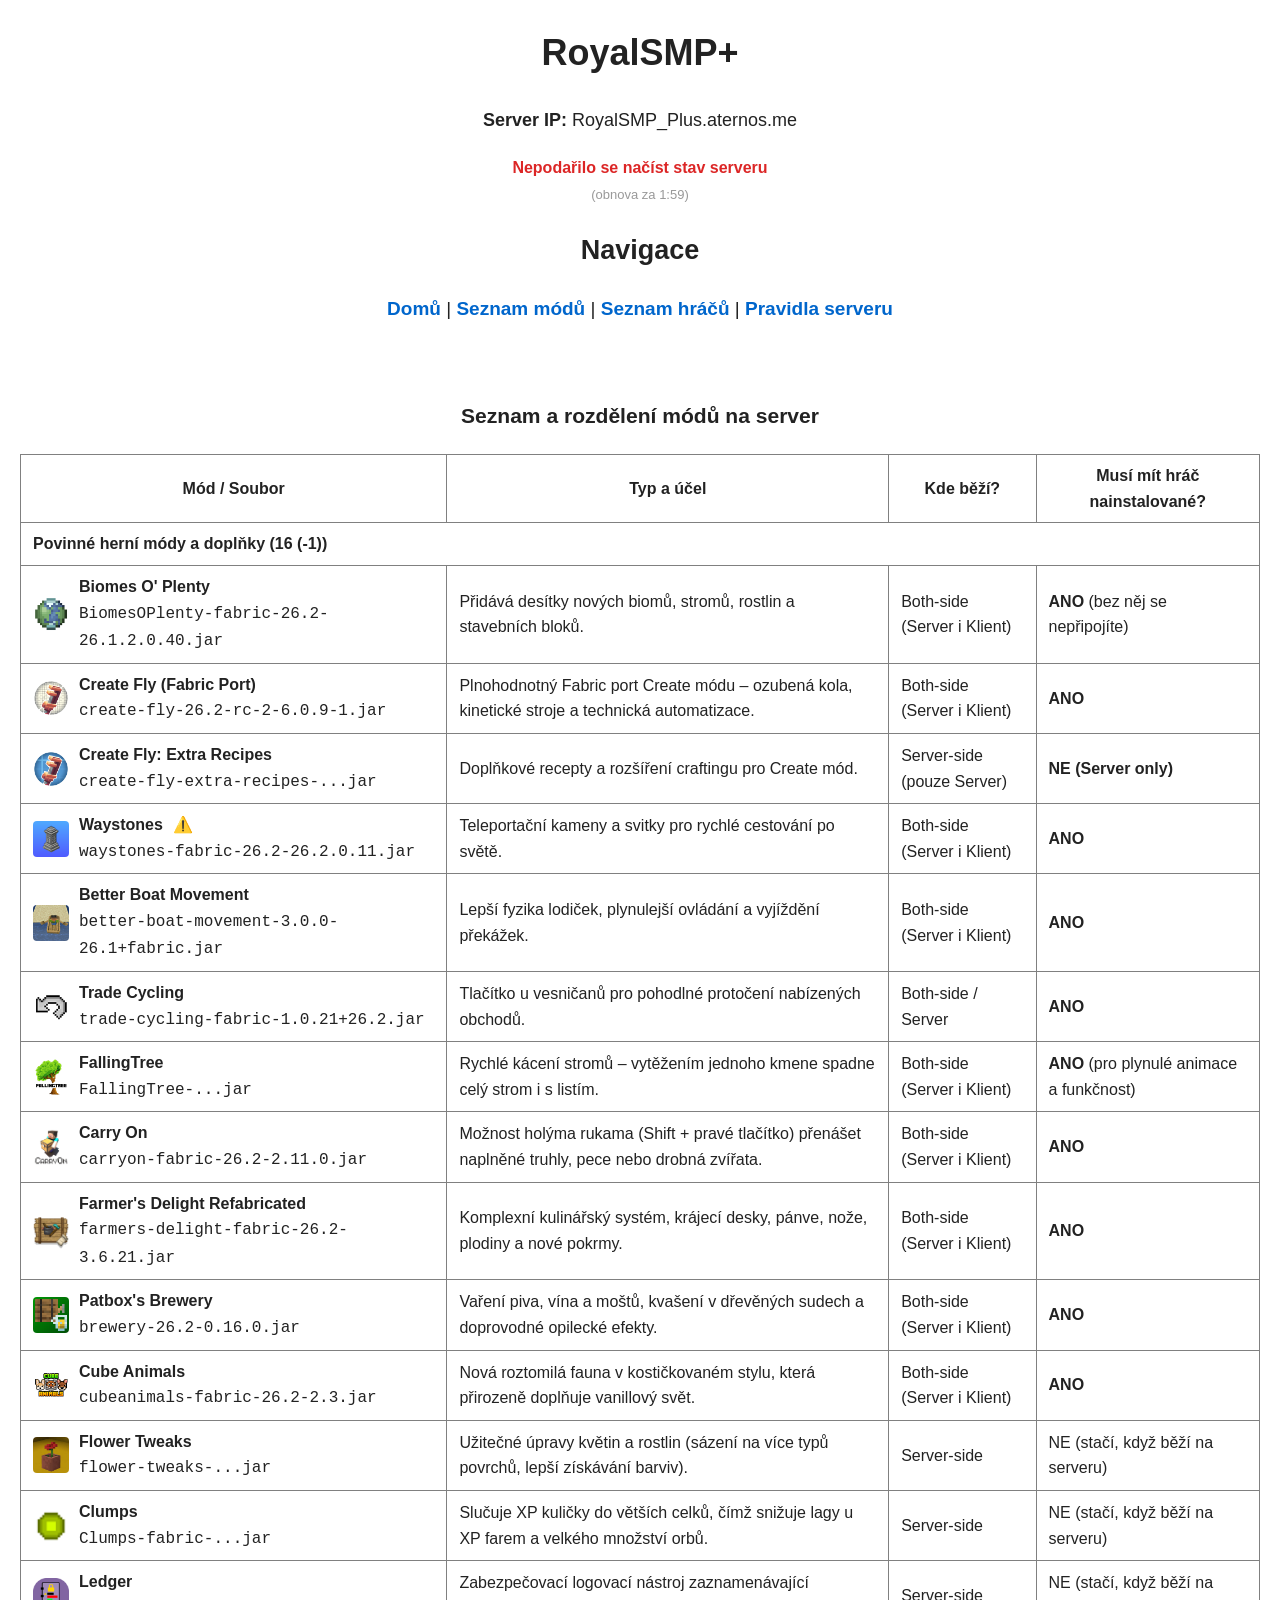
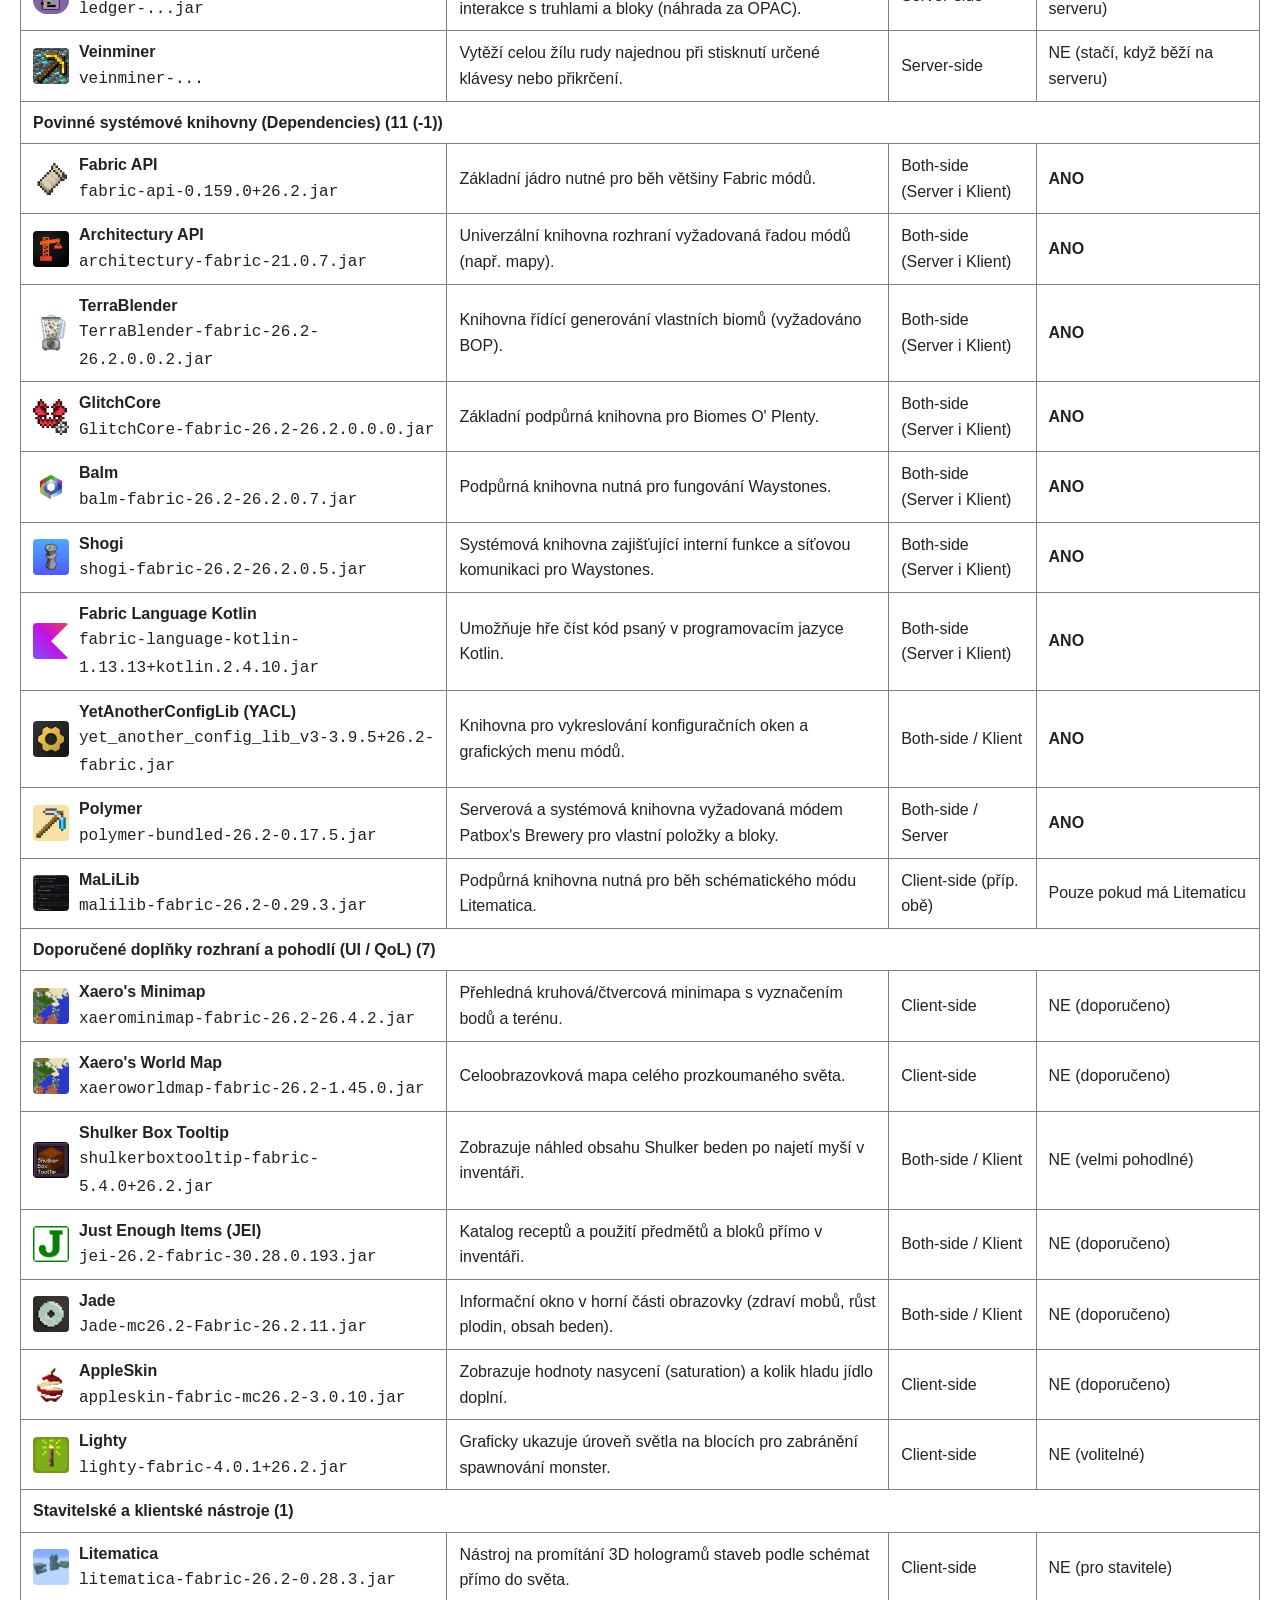
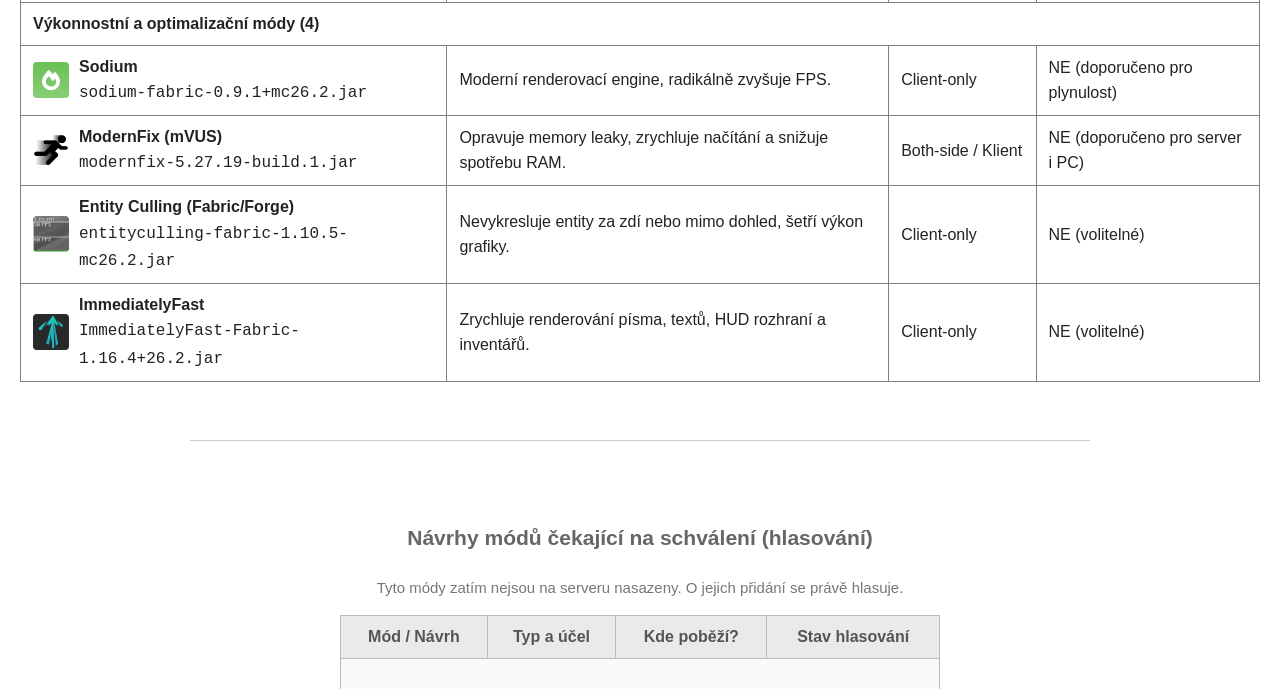
==== modlist.html @ adda4f98 "BugFix pro modlist.html - opravení starého status.js na server-status.json (I forgor :skull:)" ====
<!DOCTYPE html>
<html lang="cs">
<head>
  <meta charset="UTF-8">
  <title>RoyalSMP+ - Seznam módů</title>
  <link rel="stylesheet" href="styles.css">
</head>
<body>

<h1 style="text-align: center;">RoyalSMP+</h1>
<p style="text-align: center;"><b>Server IP:</b> RoyalSMP_Plus.aternos.me</p>

<div style="text-align: center; margin-bottom: 20px;">
  <span id="server-notice" style="font-weight: bold; font-size: 16px; color: #777;">Zjišťuji stav serveru...</span>
  <span id="status-timer" style="display: block; font-size: 13px; color: #999; margin-top: 4px;">(obnova za 2:00)</span>
</div>

<h2 style="text-align: center;">Navigace</h2>
<div class="nav-bar">
    <a href="index.html">Domů</a> | <a href="modlist.html">Seznam módů</a> | <a href="playerlist.html">Seznam hráčů</a> | <a href="rulelist.html">Pravidla serveru</a>
</div>

<br>

<h3 style="text-align: center;">Seznam a rozdělení módů na server</h3>

  <table border="1" style="margin: 0px auto;">
    <thead>
      <tr>
        <th>Mód / Soubor</th>
        <th>Typ a účel</th>
        <th>Kde běží?</th>
        <th>Musí mít hráč nainstalované?</th>
      </tr>
    </thead>
    <tbody>
      <!-- POVINNÉ HERNÍ MÓDY -->
      <tr>
        <th colspan="4" align="left">Povinné herní módy a doplňky (16 <b>(-1)</b>)</th>
      </tr>
      <tr>
        <td>
          <div class="mod-cell">
            <img class="mod-icon" src="img/mod_icons/biomesoplenty.png" alt="BOP">
            <div><strong>Biomes O' Plenty</strong><br><code>BiomesOPlenty-fabric-26.2-26.1.2.0.40.jar</code></div>
          </div>
        </td>
        <td>Přidává desítky nových biomů, stromů, rostlin a stavebních bloků.</td>
        <td>Both-side (Server i Klient)</td>
        <td><strong>ANO</strong> (bez něj se nepřipojíte)</td>
      </tr>
      <tr>
        <td>
          <div class="mod-cell">
            <img class="mod-icon" src="img/mod_icons/createfly.png" alt="Create">
            <div><strong>Create Fly (Fabric Port)</strong><br><code>create-fly-26.2-rc-2-6.0.9-1.jar</code></div>
          </div>
        </td>
        <td>Plnohodnotný Fabric port Create módu – ozubená kola, kinetické stroje a technická automatizace.</td>
        <td>Both-side (Server i Klient)</td>
        <td><strong>ANO</strong></td>
      </tr>
      <tr>
        <td>
          <div class="mod-cell">
            <img class="mod-icon" src="img/mod_icons/cf_extra_recipes.png" alt="Create Fly Extra Recipes">
            <div><strong>Create Fly: Extra Recipes</strong><br><code>create-fly-extra-recipes-...jar</code></div>
          </div>
        </td>
        <td>Doplňkové recepty a rozšíření craftingu pro Create mód.</td>
        <td>Server-side (pouze Server)</td>
        <td><strong>NE (Server only)</strong></td>
      </tr>
      <tr>
        <td>
          <div class="mod-cell">
            <img class="mod-icon" src="img/mod_icons/waystones.png" alt="Waystones">
            <div>
              <strong>Waystones</strong>
              <span class="mod-warning" tabindex="0" data-tooltip="Známá chyba: Hráči na TLauncheru dostávají kick po kliknutí pravým tlačítkem na Waystone (dokud se blok nezničí). Na této chybě se pracuje.">⚠️</span>
              <br><code>waystones-fabric-26.2-26.2.0.11.jar</code>
            </div>
          </div>
        </td>
        <td>Teleportační kameny a svitky pro rychlé cestování po světě.</td>
        <td>Both-side (Server i Klient)</td>
        <td><strong>ANO</strong></td>
      </tr>
      <tr>
        <td>
          <div class="mod-cell">
            <img class="mod-icon" src="img/mod_icons/better-boat-movement.png" alt="Boats">
            <div><strong>Better Boat Movement</strong><br><code>better-boat-movement-3.0.0-26.1+fabric.jar</code></div>
          </div>
        </td>
        <td>Lepší fyzika lodiček, plynulejší ovládání a vyjíždění překážek.</td>
        <td>Both-side (Server i Klient)</td>
        <td><strong>ANO</strong></td>
      </tr>
      <tr>
        <td>
          <div class="mod-cell">
            <img class="mod-icon" src="img/mod_icons/tradecycling.png" alt="Trade Cycling">
            <div><strong>Trade Cycling</strong><br><code>trade-cycling-fabric-1.0.21+26.2.jar</code></div>
          </div>
        </td>
        <td>Tlačítko u vesničanů pro pohodlné protočení nabízených obchodů.</td>
        <td>Both-side / Server</td>
        <td><strong>ANO</strong></td>
      </tr>
      <tr>
        <td>
          <div class="mod-cell">
            <img class="mod-icon" src="img/mod_icons/fallingtree.png" alt="FallingTree">
            <div><strong>FallingTree</strong><br><code>FallingTree-...jar</code></div>
          </div>
        </td>
        <td>Rychlé kácení stromů – vytěžením jednoho kmene spadne celý strom i s listím.</td>
        <td>Both-side (Server i Klient)</td>
        <td><strong>ANO</strong> (pro plynulé animace a funkčnost)</td>
      </tr>
      <tr>
        <td>
          <div class="mod-cell">
            <img class="mod-icon" src="img/mod_icons/carryon.png" alt="Carry On">
            <div><strong>Carry On</strong><br><code>carryon-fabric-26.2-2.11.0.jar</code></div>
          </div>
        </td>
        <td>Možnost holýma rukama (Shift + pravé tlačítko) přenášet naplněné truhly, pece nebo drobná zvířata.</td>
        <td>Both-side (Server i Klient)</td>
        <td><strong>ANO</strong></td>
      </tr>
      <tr>
        <td>
          <div class="mod-cell">
            <img class="mod-icon" src="img/mod_icons/farmersdelight.png" alt="Farmer's Delight">
            <div><strong>Farmer's Delight Refabricated</strong><br><code>farmers-delight-fabric-26.2-3.6.21.jar</code></div>
          </div>
        </td>
        <td>Komplexní kulinářský systém, krájecí desky, pánve, nože, plodiny a nové pokrmy.</td>
        <td>Both-side (Server i Klient)</td>
        <td><strong>ANO</strong></td>
      </tr>
      <tr>
        <td>
          <div class="mod-cell">
            <img class="mod-icon" src="img/mod_icons/patboxsbrewery.png" alt="Brewery">
            <div><strong>Patbox's Brewery</strong><br><code>brewery-26.2-0.16.0.jar</code></div>
          </div>
        </td>
        <td>Vaření piva, vína a moštů, kvašení v dřevěných sudech a doprovodné opilecké efekty.</td>
        <td>Both-side (Server i Klient)</td>
        <td><strong>ANO</strong></td>
      </tr>
      <tr>
        <td>
          <div class="mod-cell">
            <img class="mod-icon" src="img/mod_icons/cubeanimals.png" alt="Cube Animals">
            <div><strong>Cube Animals</strong><br><code>cubeanimals-fabric-26.2-2.3.jar</code></div>
          </div>
        </td>
        <td>Nová roztomilá fauna v kostičkovaném stylu, která přirozeně doplňuje vanillový svět.</td>
        <td>Both-side (Server i Klient)</td>
        <td><strong>ANO</strong></td>
      </tr>

      <!-- Server side -->
       <tr>
        <td>
          <div class="mod-cell">
            <img class="mod-icon" src="img/mod_icons/flowertweaks.jfif" alt="Flower Tweaks">
            <div><strong>Flower Tweaks</strong><br><code>flower-tweaks-...jar</code></div>
          </div>
        </td>
        <td>Užitečné úpravy květin a rostlin (sázení na více typů povrchů, lepší získávání barviv).</td>
        <td>Server-side</td>
        <td>NE (stačí, když běží na serveru)</td>
      </tr>
      <tr>
        <td>
          <div class="mod-cell">
            <img class="mod-icon" src="img/mod_icons/clumps.gif" alt="Clumps">
            <div><strong>Clumps</strong><br><code>Clumps-fabric-...jar</code></div>
          </div>
        </td>
        <td>Slučuje XP kuličky do větších celků, čímž snižuje lagy u XP farem a velkého množství orbů.</td>
        <td>Server-side</td>
        <td>NE (stačí, když běží na serveru)</td>
      </tr>
      <tr>
        <td>
          <div class="mod-cell">
            <img class="mod-icon" src="img/mod_icons/ledger.png" alt="Ledger">
            <div><strong>Ledger</strong><br><code>ledger-...jar</code></div>
          </div>
        </td>
        <td>Zabezpečovací logovací nástroj zaznamenávající interakce s truhlami a bloky (náhrada za OPAC).</td>
        <td>Server-side</td>
        <td>NE (stačí, když běží na serveru)</td>
      </tr>
      <tr>
        <td>
          <div class="mod-cell">
            <img class="mod-icon" src="img/mod_icons/veinminer.png" alt="Veinminer">
            <div><strong>Veinminer</strong><br><code>veinminer-...</code></div>
          </div>
        </td>
        <td>Vytěží celou žílu rudy najednou při stisknutí určené klávesy nebo přikrčení.</td>
        <td>Server-side</td>
        <td>NE (stačí, když běží na serveru)</td>
      </tr>

      <!-- POVINNÉ SYSTÉMOVÉ KNIHOVNY -->
      <tr>
        <th colspan="4" align="left">Povinné systémové knihovny (Dependencies) (11 <b>(-1)</b>)</th>
      </tr>
      <tr>
        <td>
          <div class="mod-cell">
            <img class="mod-icon" src="img/mod_icons/fabricapi.png" alt="Fabric API">
            <div><strong>Fabric API</strong><br><code>fabric-api-0.159.0+26.2.jar</code></div>
          </div>
        </td>
        <td>Základní jádro nutné pro běh většiny Fabric módů.</td>
        <td>Both-side (Server i Klient)</td>
        <td><strong>ANO</strong></td>
      </tr>
      <tr>
        <td>
          <div class="mod-cell">
            <img class="mod-icon" src="img/mod_icons/architecturyapi.png" alt="Architectury">
            <div><strong>Architectury API</strong><br><code>architectury-fabric-21.0.7.jar</code></div>
          </div>
        </td>
        <td>Univerzální knihovna rozhraní vyžadovaná řadou módů (např. mapy).</td>
        <td>Both-side (Server i Klient)</td>
        <td><strong>ANO</strong></td>
      </tr>
      <tr>
        <td>
          <div class="mod-cell">
            <img class="mod-icon" src="img/mod_icons/terrablender.png" alt="TerraBlender">
            <div><strong>TerraBlender</strong><br><code>TerraBlender-fabric-26.2-26.2.0.0.2.jar</code></div>
          </div>
        </td>
        <td>Knihovna řídící generování vlastních biomů (vyžadováno BOP).</td>
        <td>Both-side (Server i Klient)</td>
        <td><strong>ANO</strong></td>
      </tr>
      <tr>
        <td>
          <div class="mod-cell">
            <img class="mod-icon" src="img/mod_icons/glitchcore.png" alt="GlitchCore">
            <div><strong>GlitchCore</strong><br><code>GlitchCore-fabric-26.2-26.2.0.0.0.jar</code></div>
          </div>
        </td>
        <td>Základní podpůrná knihovna pro Biomes O' Plenty.</td>
        <td>Both-side (Server i Klient)</td>
        <td><strong>ANO</strong></td>
      </tr>
      <tr>
        <td>
          <div class="mod-cell">
            <img class="mod-icon" src="img/mod_icons/balm.png" alt="Balm">
            <div><strong>Balm</strong><br><code>balm-fabric-26.2-26.2.0.7.jar</code></div>
          </div>
        </td>
        <td>Podpůrná knihovna nutná pro fungování Waystones.</td>
        <td>Both-side (Server i Klient)</td>
        <td><strong>ANO</strong></td>
      </tr>
      <tr>
        <td>
          <div class="mod-cell">
            <img class="mod-icon" src="img/mod_icons/shogi.jfif" alt="Shogi">
            <div><strong>Shogi</strong><br><code>shogi-fabric-26.2-26.2.0.5.jar</code></div>
          </div>
        </td>
        <td>Systémová knihovna zajišťující interní funkce a síťovou komunikaci pro Waystones.</td>
        <td>Both-side (Server i Klient)</td>
        <td><strong>ANO</strong></td>
      </tr>
      <tr>
        <td>
          <div class="mod-cell">
            <img class="mod-icon" src="img/mod_icons/fabriclanguagekotlin.png" alt="Kotlin">
            <div><strong>Fabric Language Kotlin</strong><br><code>fabric-language-kotlin-1.13.13+kotlin.2.4.10.jar</code></div>
          </div>
        </td>
        <td>Umožňuje hře číst kód psaný v programovacím jazyce Kotlin.</td>
        <td>Both-side (Server i Klient)</td>
        <td><strong>ANO</strong></td>
      </tr>
      <tr>
        <td>
          <div class="mod-cell">
            <img class="mod-icon" src="img/mod_icons/YACL.png" alt="YACL">
            <div><strong>YetAnotherConfigLib (YACL)</strong><br><code>yet_another_config_lib_v3-3.9.5+26.2-fabric.jar</code></div>
          </div>
        </td>
        <td>Knihovna pro vykreslování konfiguračních oken a grafických menu módů.</td>
        <td>Both-side / Klient</td>
        <td><strong>ANO</strong></td>
      </tr>
      <tr>
        <td>
          <div class="mod-cell">
            <img class="mod-icon" src="img/mod_icons/polymer.png" alt="Polymer">
            <div><strong>Polymer</strong><br><code>polymer-bundled-26.2-0.17.5.jar</code></div>
          </div>
        </td>
        <td>Serverová a systémová knihovna vyžadovaná módem Patbox's Brewery pro vlastní položky a bloky.</td>
        <td>Both-side / Server</td>
        <td><strong>ANO</strong></td>
      </tr>
      <tr>
        <td>
          <div class="mod-cell">
            <img class="mod-icon" src="img/mod_icons/malilib.png" alt="MaLiLib">
            <div><strong>MaLiLib</strong><br><code>malilib-fabric-26.2-0.29.3.jar</code></div>
          </div>
        </td>
        <td>Podpůrná knihovna nutná pro běh schématického módu Litematica.</td>
        <td>Client-side (příp. obě)</td>
        <td>Pouze pokud má Litematicu</td>
      </tr>

      <!-- DOPORUČENÉ DOPLŇKY ROZHRANÍ -->
      <tr>
        <th colspan="4" align="left">Doporučené doplňky rozhraní a pohodlí (UI / QoL) (7)</th>
      </tr>
      <tr>
        <td>
          <div class="mod-cell">
            <img class="mod-icon" src="img/mod_icons/xaeros_minimap.png" alt="Xaero Minimap">
            <div><strong>Xaero's Minimap</strong><br><code>xaerominimap-fabric-26.2-26.4.2.jar</code></div>
          </div>
        </td>
        <td>Přehledná kruhová/čtvercová minimapa s vyznačením bodů a terénu.</td>
        <td>Client-side</td>
        <td>NE (doporučeno)</td>
      </tr>
      <tr>
        <td>
          <div class="mod-cell">
            <img class="mod-icon" src="img/mod_icons/xaeros_worldmap.png" alt="Xaero World Map">
            <div><strong>Xaero's World Map</strong><br><code>xaeroworldmap-fabric-26.2-1.45.0.jar</code></div>
          </div>
        </td>
        <td>Celoobrazovková mapa celého prozkoumaného světa.</td>
        <td>Client-side</td>
        <td>NE (doporučeno)</td>
      </tr>
      <tr>
        <td>
          <div class="mod-cell">
            <img class="mod-icon" src="img/mod_icons/shulkerboxtooltip.png" alt="Shulker Box Tooltip">
            <div><strong>Shulker Box Tooltip</strong><br><code>shulkerboxtooltip-fabric-5.4.0+26.2.jar</code></div>
          </div>
        </td>
        <td>Zobrazuje náhled obsahu Shulker beden po najetí myší v inventáři.</td>
        <td>Both-side / Klient</td>
        <td>NE (velmi pohodlné)</td>
      </tr>
      <tr>
        <td>
          <div class="mod-cell">
            <img class="mod-icon" src="img/mod_icons/JEI.webp" alt="JEI">
            <div><strong>Just Enough Items (JEI)</strong><br><code>jei-26.2-fabric-30.28.0.193.jar</code></div>
          </div>
        </td>
        <td>Katalog receptů a použití předmětů a bloků přímo v inventáři.</td>
        <td>Both-side / Klient</td>
        <td>NE (doporučeno)</td>
      </tr>
      <tr>
        <td>
          <div class="mod-cell">
            <img class="mod-icon" src="img/mod_icons/jade.png" alt="Jade">
            <div><strong>Jade</strong><br><code>Jade-mc26.2-Fabric-26.2.11.jar</code></div>
          </div>
        </td>
        <td>Informační okno v horní části obrazovky (zdraví mobů, růst plodin, obsah beden).</td>
        <td>Both-side / Klient</td>
        <td>NE (doporučeno)</td>
      </tr>
      <tr>
        <td>
          <div class="mod-cell">
            <img class="mod-icon" src="img/mod_icons/appleskin.png" alt="AppleSkin">
            <div><strong>AppleSkin</strong><br><code>appleskin-fabric-mc26.2-3.0.10.jar</code></div>
          </div>
        </td>
        <td>Zobrazuje hodnoty nasycení (saturation) a kolik hladu jídlo doplní.</td>
        <td>Client-side</td>
        <td>NE (doporučeno)</td>
      </tr>
      <tr>
        <td>
          <div class="mod-cell">
            <img class="mod-icon" src="img/mod_icons/lighty.png" alt="Lighty">
            <div><strong>Lighty</strong><br><code>lighty-fabric-4.0.1+26.2.jar</code></div>
          </div>
        </td>
        <td>Graficky ukazuje úroveň světla na blocích pro zabránění spawnování monster.</td>
        <td>Client-side</td>
        <td>NE (volitelné)</td>
      </tr>

      <!-- STAVITELSKÉ NÁSTROJE -->
      <tr>
        <th colspan="4" align="left">Stavitelské a klientské nástroje (1)</th>
      </tr>
      <tr>
        <td>
          <div class="mod-cell">
            <img class="mod-icon" src="img/mod_icons/litematica.jpeg" alt="Litematica">
            <div><strong>Litematica</strong><br><code>litematica-fabric-26.2-0.28.3.jar</code></div>
          </div>
        </td>
        <td>Nástroj na promítání 3D hologramů staveb podle schémat přímo do světa.</td>
        <td>Client-side</td>
        <td>NE (pro stavitele)</td>
      </tr>

      <!-- VÝKON A OPTIMALIZACE -->
      <tr>
        <th colspan="4" align="left">Výkonnostní a optimalizační módy (4)</th>
      </tr>
      <tr>
        <td>
          <div class="mod-cell">
            <img class="mod-icon" src="img/mod_icons/sodium.png" alt="Sodium">
            <div><strong>Sodium</strong><br><code>sodium-fabric-0.9.1+mc26.2.jar</code></div>
          </div>
        </td>
        <td>Moderní renderovací engine, radikálně zvyšuje FPS.</td>
        <td>Client-only</td>
        <td>NE (doporučeno pro plynulost)</td>
      </tr>
      <tr>
        <td>
          <div class="mod-cell">
            <img class="mod-icon" src="img/mod_icons/modernfix.png" alt="ModernFix">
            <div><strong>ModernFix (mVUS)</strong><br><code>modernfix-5.27.19-build.1.jar</code></div>
          </div>
        </td>
        <td>Opravuje memory leaky, zrychluje načítání a snižuje spotřebu RAM.</td>
        <td>Both-side / Klient</td>
        <td>NE (doporučeno pro server i PC)</td>
      </tr>
      <tr>
        <td>
          <div class="mod-cell">
            <img class="mod-icon" src="img/mod_icons/entityculling.png" alt="Entity Culling">
            <div><strong>Entity Culling (Fabric/Forge)</strong><br><code>entityculling-fabric-1.10.5-mc26.2.jar</code></div>
          </div>
        </td>
        <td>Nevykresluje entity za zdí nebo mimo dohled, šetří výkon grafiky.</td>
        <td>Client-only</td>
        <td>NE (volitelné)</td>
      </tr>
      <tr>
        <td>
          <div class="mod-cell">
            <img class="mod-icon" src="img/mod_icons/immediatelyfast.png" alt="ImmediatelyFast">
            <div><strong>ImmediatelyFast</strong><br><code>ImmediatelyFast-Fabric-1.16.4+26.2.jar</code></div>
          </div>
        </td>
        <td>Zrychluje renderování písma, textů, HUD rozhraní a inventářů.</td>
        <td>Client-only</td>
        <td>NE (volitelné)</td>
      </tr>
    </tbody>
  </table>

<!-- Návrhy módů čekající na schválení -->

<br><hr style="max-width: 900px; margin: 30px auto; border: 0; border-top: 1px solid #ccc;"><br>

<h3 style="text-align: center; color: #666666;">Návrhy módů čekající na schválení (hlasování)</h3>
<p style="text-align: center; font-size: 15px; color: #777777;">Tyto módy zatím nejsou na serveru nasazeny. O jejich přidání se právě hlasuje.</p>

<table border="1" class="pending-table" style="margin: 0px auto; min-width: 600px;">
  <thead>
    <tr>
      <th>Mód / Návrh</th>
      <th>Typ a účel</th>
      <th>Kde poběží?</th>
      <th>Stav hlasování</th>
    </tr>
  </thead>
  <tbody>
    <tr>
      <td colspan="4" style="text-align: center; padding: 25px; color: #888; font-style: italic;">
        Aktuálně neprobíhá žádné hlasování o nových módech.
      </td>
    </tr>
  </tbody>
</table>

<script src="server-status.js"></script>
</body>
</html>
---- styles.css ----
/* ZÁKLADNÍ VZHLED A JEDNOTNÁ VELIKOST PÍSMA */
body {
    font-family: Arial, Helvetica, sans-serif;
    font-size: 18px;            /* Zvětšené základní písmo pro celý web */
    line-height: 1.6;           /* Příjemnější rozestupy řádků */
    margin: 20px;
    background-color: #ffffff;
    color: #222222;
}

/* NAVIGACE */
.nav-bar {
    text-align: center;
    font-size: 19px;
    margin-bottom: 25px;
}

.nav-bar a {
    text-decoration: none;
    color: #0066cc;
    font-weight: bold;
}

.nav-bar a:hover {
    text-decoration: underline;
}

/* ====================== SEKCE NOVINEK NA HLAVNÍ STRÁNCE ====================== */
.news-container {
    max-width: 1000px;
    margin: 30px auto;
    display: grid;
    grid-template-columns: repeat(auto-fit, minmax(280px, 1fr));
    gap: 20px;
    padding: 0 10px;
}

.news-card {
    background-color: #fafafa;
    border: 1px solid #e0e0e0;
    border-radius: 8px;
    padding: 20px;
    display: flex;
    flex-direction: column;
    justify-content: space-between;
    transition: transform 0.2s ease, box-shadow 0.2s ease;
}

.news-card:hover {
    transform: translateY(-3px);
    box-shadow: 0 6px 16px rgba(0, 0, 0, 0.08);
}

.news-meta {
    display: flex;
    justify-content: space-between;
    align-items: center;
    font-size: 13px;
    color: #888;
    margin-bottom: 10px;
}

.news-tag {
    padding: 2px 8px;
    border-radius: 4px;
    font-weight: bold;
    font-size: 12px;
}

.tag-announcement { background-color: #e0f2fe; color: #0284c7; }
.tag-mods { background-color: #fef3c7; color: #d97706; }
.tag-vote { background-color: #dcfce7; color: #16a34a; }

.news-card h3 {
    margin: 0 0 10px 0;
    font-size: 20px;
    color: #111;
}

.news-card p {
    font-size: 15px;
    color: #555;
    line-height: 1.5;
    margin: 0 0 15px 0;
}

.news-link {
    align-self: flex-start;
    font-size: 14px;
    color: #0066cc;
    text-decoration: none;
    font-weight: bold;
}

.news-link:hover {
    text-decoration: underline;
}

/* ====================== PRAVIDLA ====================== */
.rule-list {
    max-width: 900px;
    margin: 0 auto;
    padding-left: 20px;
}

.rule-list li {
    font-size: 18px;
    margin-bottom: 14px;
}

/* ====================== TABULKA MÓDŮ (přeneseno z hlavičky modlistu) ====================== */
table {
    border-collapse: collapse;
    font-size: 16px;            /* 16px je pro husté tabulky ideální, text v buňkách nebude přetékat */
}

th, td {
    padding: 8px 12px;
}

.mod-cell {
    display: flex;
    align-items: center;
    gap: 10px;
}

.mod-icon {
    width: 36px;
    height: 36px;
    object-fit: contain;
    border-radius: 4px;
    flex-shrink: 0;
}

/* TABULKA PRO NÁVRHY KE SCHVÁLENÍ */
.pending-table {
    border-color: #bbbbbb;
    color: #666666;             /* Šedý text */
    background-color: #fafafa;  /* Velmi světlé šedé pozadí */
}

.pending-table th {
    background-color: #eaeaea;
    color: #555555;
}

.pending-table .mod-icon {
    opacity: 0.55;              /* Snížená průhlednost ikonek */
    filter: grayscale(40%);     /* Lehký černobílý filtr pro zvýraznění neaktivního stavu */
}

/* --- IKONKA VAROVÁNÍ / CHYBY S POPISEM --- */
/* TOOLTIP PRO PC I MOBIL */
.mod-warning {
    position: relative;
    cursor: pointer;
    font-size: 16px;
    margin-left: 6px;
    user-select: none;
    display: inline-block;
}

/* Skrytá bublina ve výchozím stavu */
.mod-warning::after {
    content: attr(data-tooltip);
    position: absolute;
    bottom: 125%;
    left: 50%;
    transform: translateX(-50%);
    background-color: #222;
    color: #fff;
    padding: 8px 12px;
    border-radius: 6px;
    font-size: 13px;
    line-height: 1.4;
    white-space: normal;
    width: 240px;
    text-align: left;
    box-shadow: 0 4px 12px rgba(0, 0, 0, 0.25);
    z-index: 100;
    pointer-events: none;
    opacity: 0;
    visibility: hidden;
    transition: opacity 0.2s ease, visibility 0.2s ease;
}

/* Zobrazení při hoveru (PC) i při kliknutí/focussu (mobil) */
.mod-warning:hover::after,
.mod-warning:focus::after,
.mod-warning:active::after {
    opacity: 1;
    visibility: visible;
}

/* --- ŠTÍTEK PRO NOVĚ PŘIDANÝ OBSAH --- */
.badge-new {
    background-color: #16a34a;
    color: #ffffff;
    font-size: 11px;
    font-weight: bold;
    padding: 2px 6px;
    border-radius: 4px;
    margin-left: 6px;
    vertical-align: middle;
    letter-spacing: 0.5px;
    text-transform: uppercase;
}

/* --- ŠTÍTEK PRO ODSTRANĚNÝ OBSAH --- */
.badge-removed {
    background-color: #ffe4e6;
    color: #e11d37;
    border: 1px solid #fda4af;
    font-size: 11px;
    font-weight: bold;
    padding: 2px 6px;
    border-radius: 4px;
    margin-left: 6px;
    vertical-align: middle;
    letter-spacing: 0.5px;
    text-transform: uppercase;
}

/* ====================== SEZNAM HRÁČŮ A STAVOVÉ INDIKÁTORY ====================== */
.player-container {
    max-width: 500px;
    margin: 20px auto;
    background: #fafafa;
    border: 1px solid #ddd;
    border-radius: 8px;
    padding: 15px 25px;
}

.player-row {
    display: flex;
    align-items: center;
    justify-content: space-between;
    padding: 10px 0;
    border-bottom: 1px solid #eee;
}

.player-row:last-child {
    border-bottom: none;
}

.player-info {
    display: flex;
    align-items: center;
    gap: 12px;
}

.player-head {
    width: 32px;
    height: 32px;
    border-radius: 4px;
}

.status-dot {
    width: 12px;
    height: 12px;
    border-radius: 50%;
    display: inline-block;
}

.status-online {
    background-color: #22c55e; /* Zelená */
    box-shadow: 0 0 8px rgba(34, 197, 94, 0.6);
}

.status-offline {
    background-color: #9ca3af; /* Šedá */
}
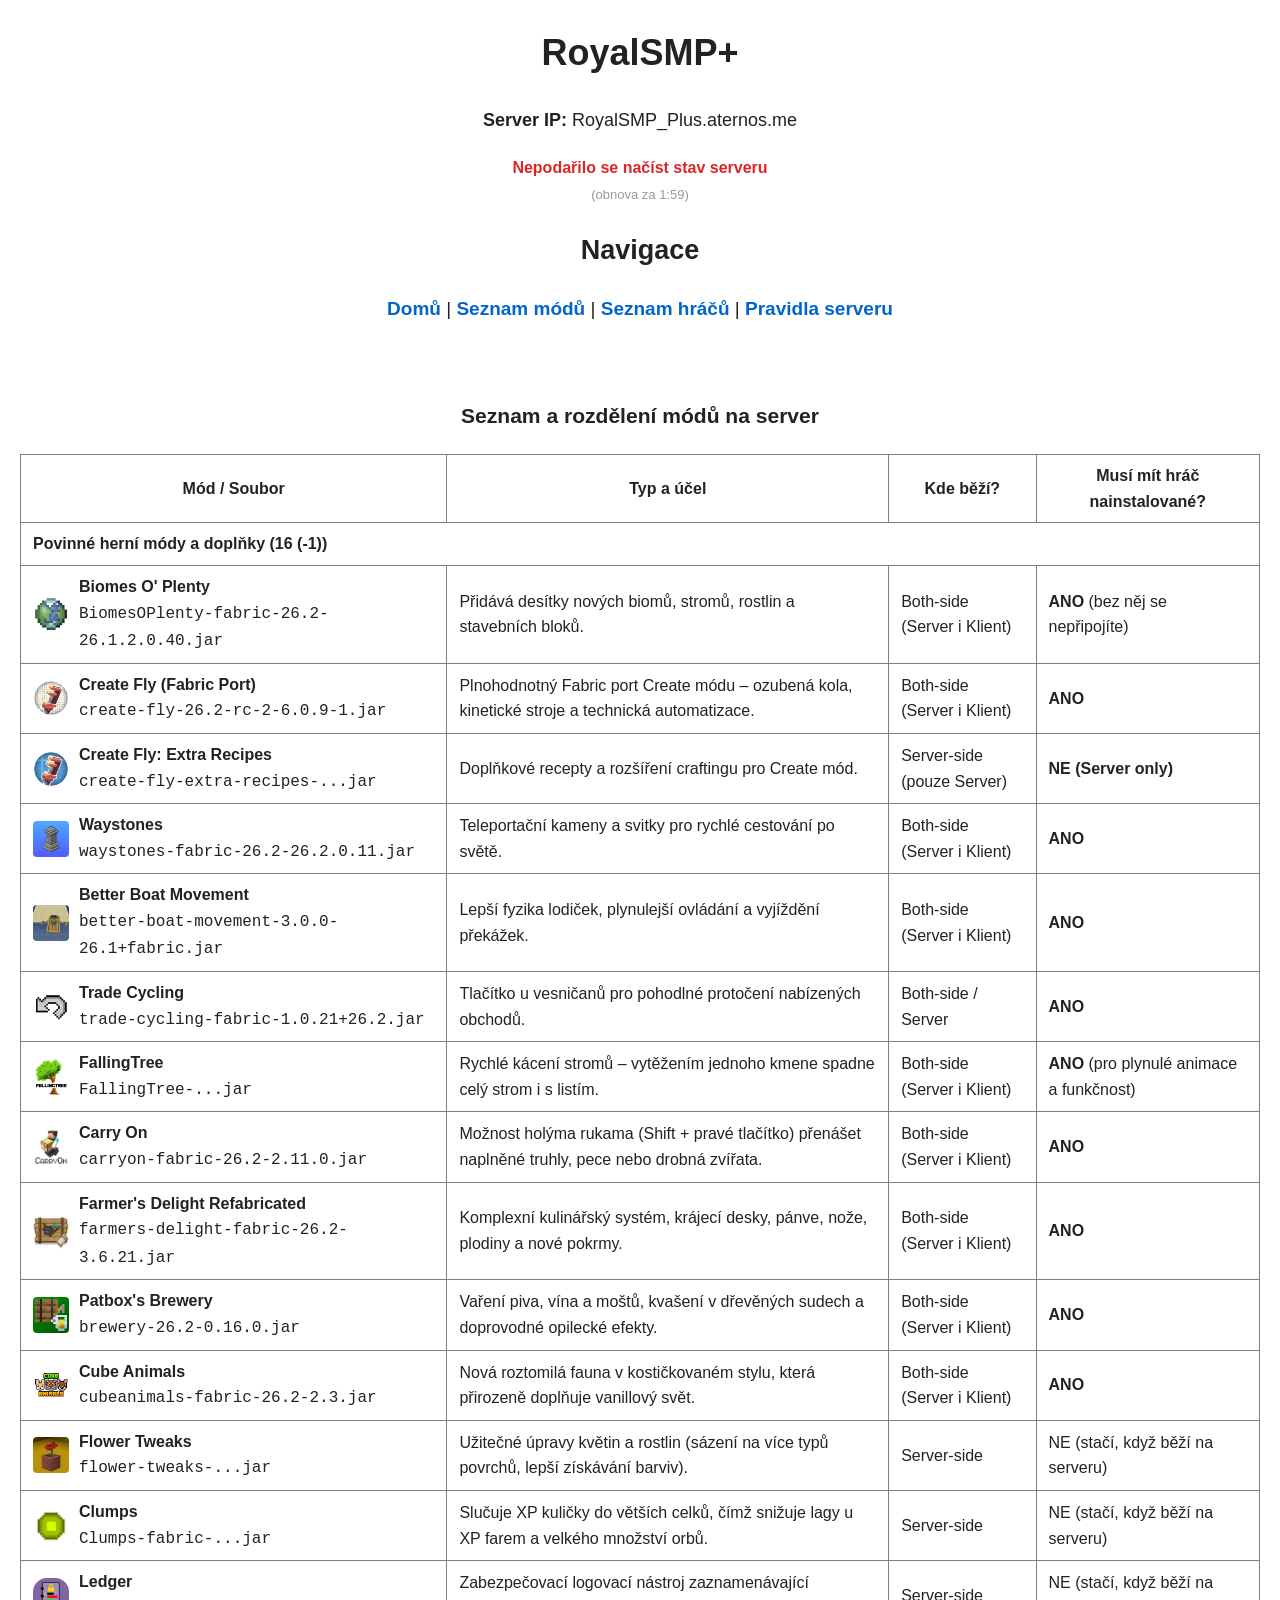
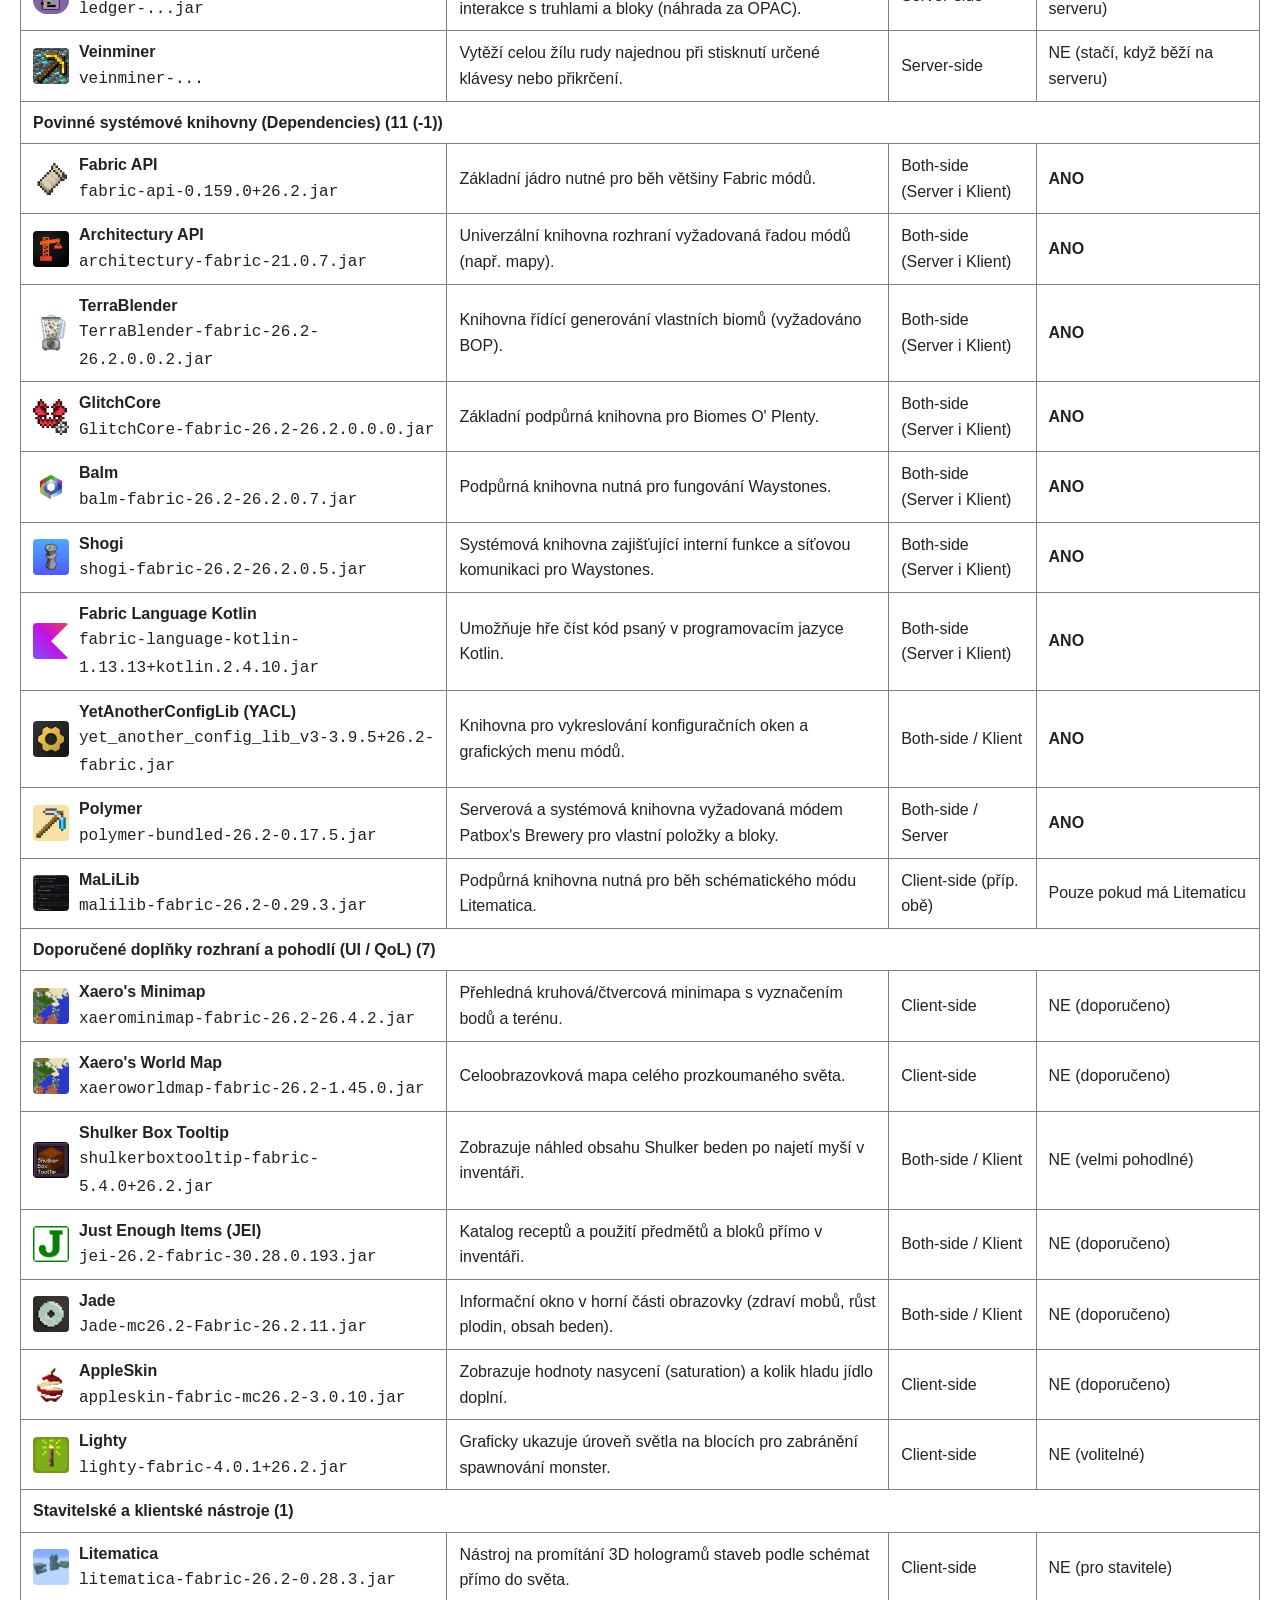
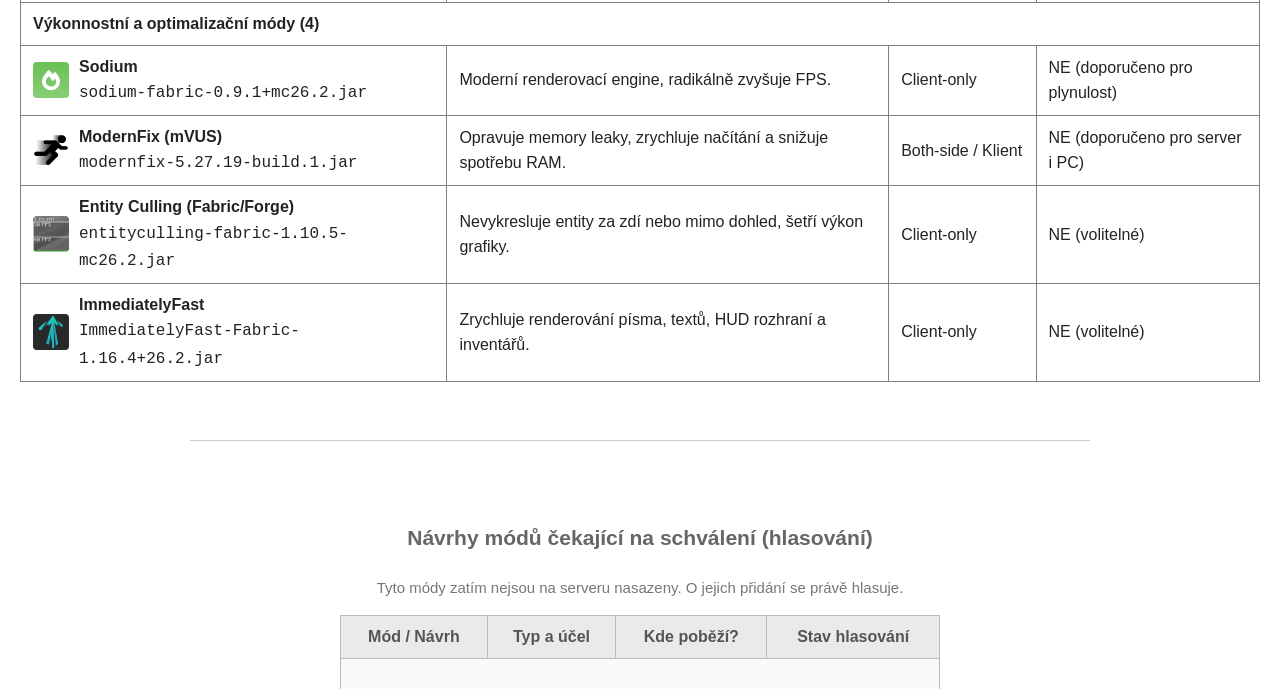
==== commit ac7e1961: "Chyba s Waystony se zdá již být opravena od verze Fabric Loaderu 0.19.5." ====
--- a/modlist.html
+++ b/modlist.html
@@ -76,9 +76,7 @@
           <div class="mod-cell">
             <img class="mod-icon" src="img/mod_icons/waystones.png" alt="Waystones">
             <div>
-              <strong>Waystones</strong>
-              <span class="mod-warning" tabindex="0" data-tooltip="Známá chyba: Hráči na TLauncheru dostávají kick po kliknutí pravým tlačítkem na Waystone (dokud se blok nezničí). Na této chybě se pracuje.">⚠️</span>
-              <br><code>waystones-fabric-26.2-26.2.0.11.jar</code>
+              <strong>Waystones</strong><br><code>waystones-fabric-26.2-26.2.0.11.jar</code>
             </div>
           </div>
         </td>
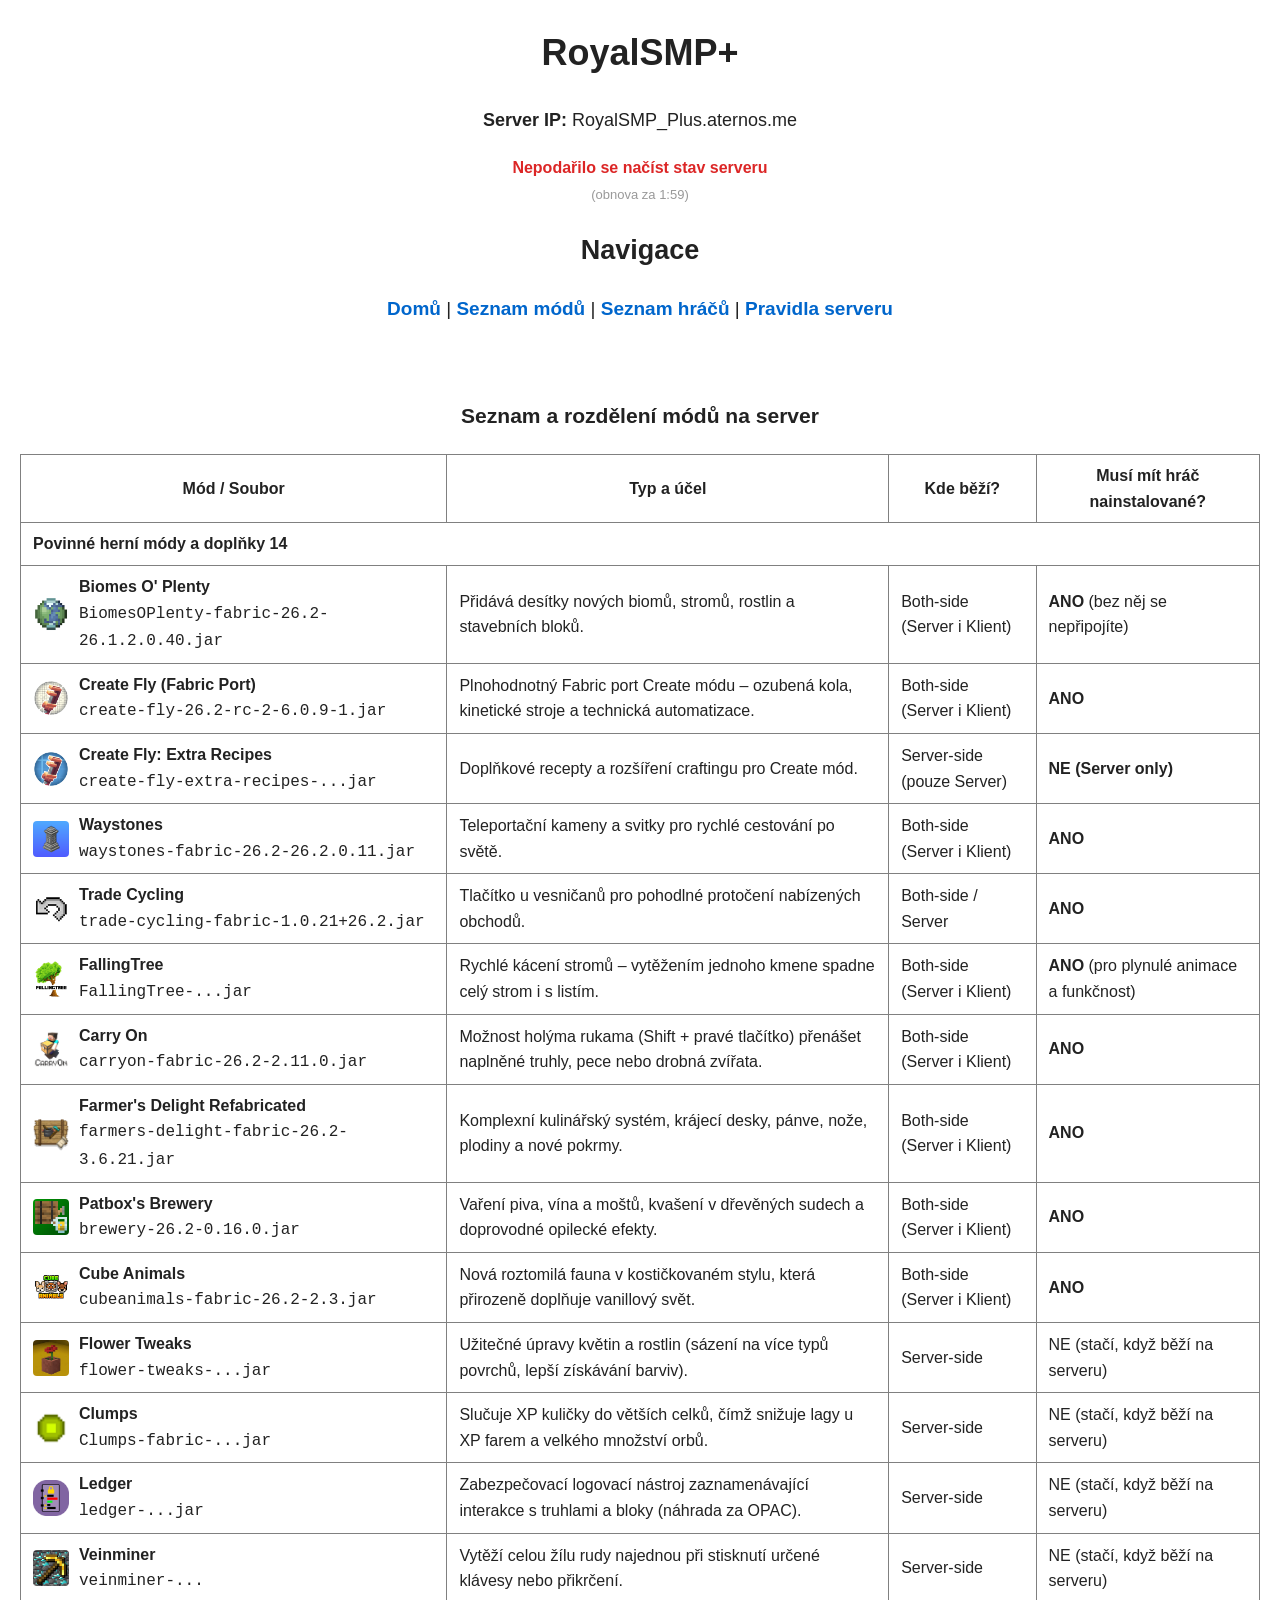
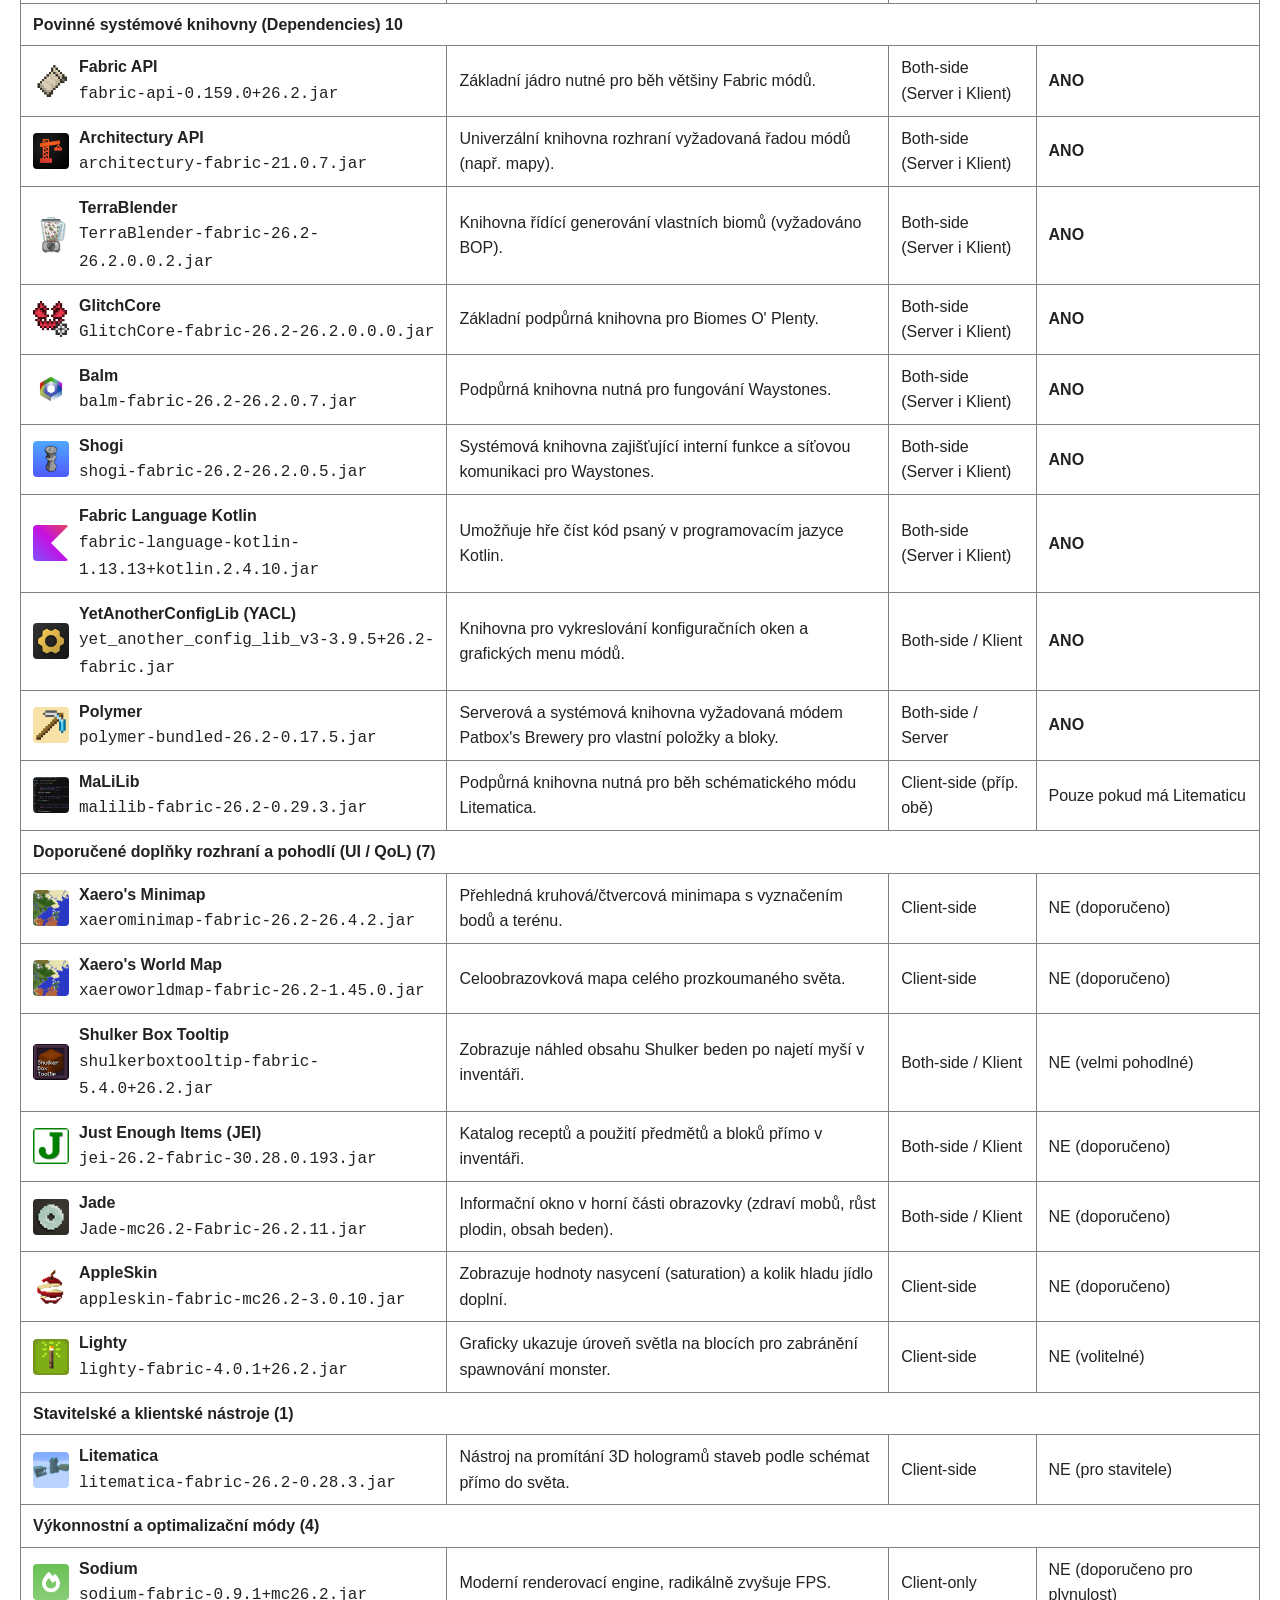
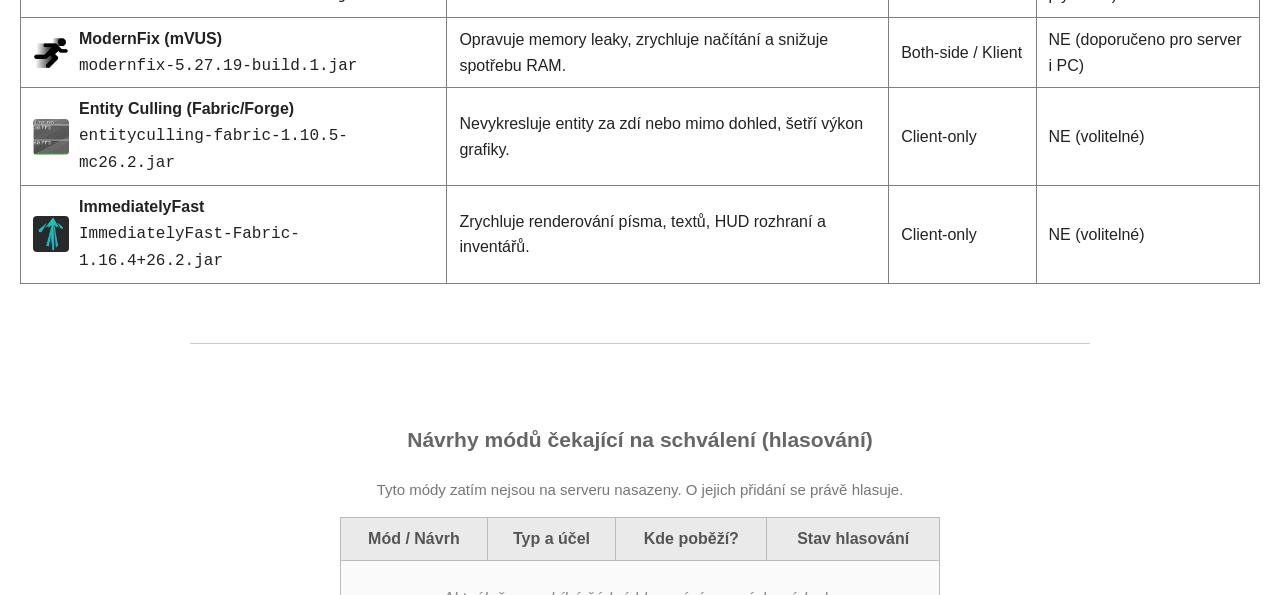
==== commit f526bd1c: "Odstraněn 'Better Boat Movement' mod + Změna počtu módů v každé sekci" ====
--- a/modlist.html
+++ b/modlist.html
@@ -36,7 +36,7 @@
     <tbody>
       <!-- POVINNÉ HERNÍ MÓDY -->
       <tr>
-        <th colspan="4" align="left">Povinné herní módy a doplňky (16 <b>(-1)</b>)</th>
+        <th colspan="4" align="left">Povinné herní módy a doplňky 14</th>
       </tr>
       <tr>
         <td>
@@ -87,17 +87,6 @@
       <tr>
         <td>
           <div class="mod-cell">
-            <img class="mod-icon" src="img/mod_icons/better-boat-movement.png" alt="Boats">
-            <div><strong>Better Boat Movement</strong><br><code>better-boat-movement-3.0.0-26.1+fabric.jar</code></div>
-          </div>
-        </td>
-        <td>Lepší fyzika lodiček, plynulejší ovládání a vyjíždění překážek.</td>
-        <td>Both-side (Server i Klient)</td>
-        <td><strong>ANO</strong></td>
-      </tr>
-      <tr>
-        <td>
-          <div class="mod-cell">
             <img class="mod-icon" src="img/mod_icons/tradecycling.png" alt="Trade Cycling">
             <div><strong>Trade Cycling</strong><br><code>trade-cycling-fabric-1.0.21+26.2.jar</code></div>
           </div>
@@ -210,7 +199,7 @@
 
       <!-- POVINNÉ SYSTÉMOVÉ KNIHOVNY -->
       <tr>
-        <th colspan="4" align="left">Povinné systémové knihovny (Dependencies) (11 <b>(-1)</b>)</th>
+        <th colspan="4" align="left">Povinné systémové knihovny (Dependencies) 10</th>
       </tr>
       <tr>
         <td>
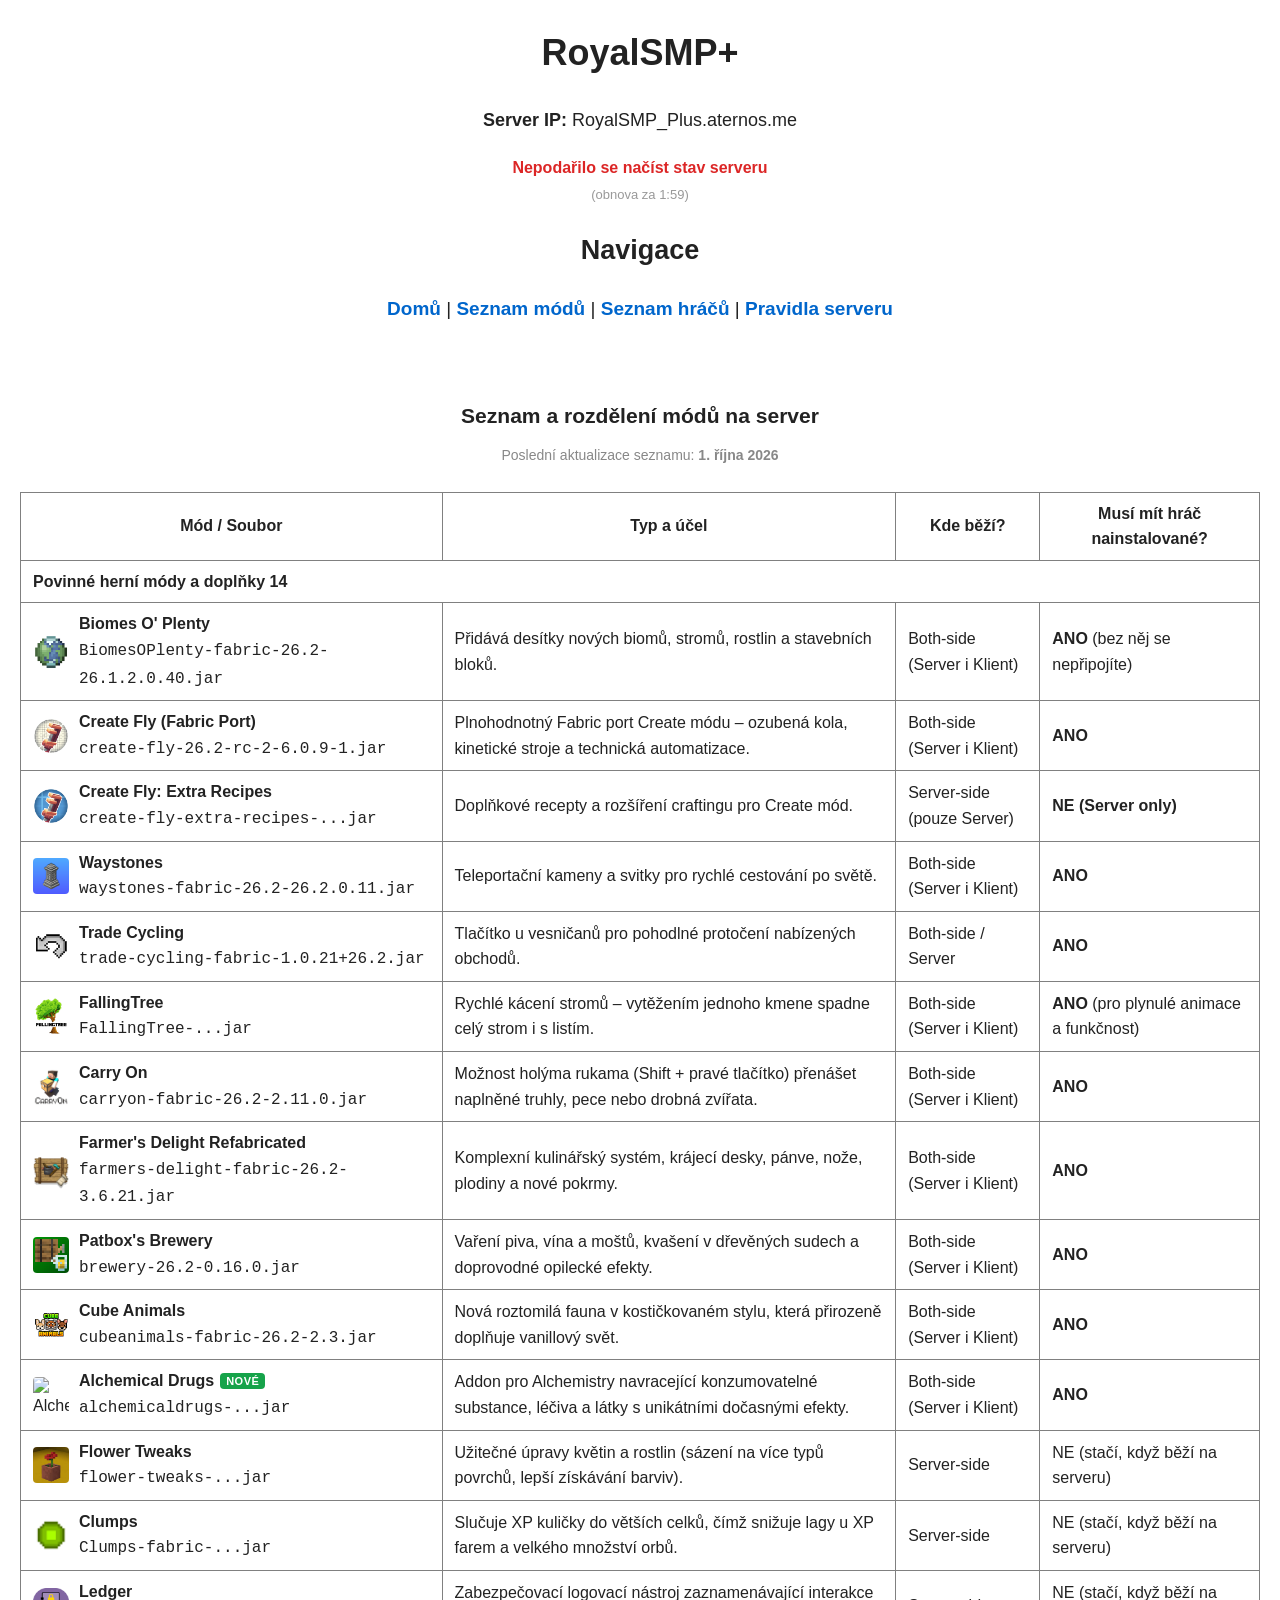
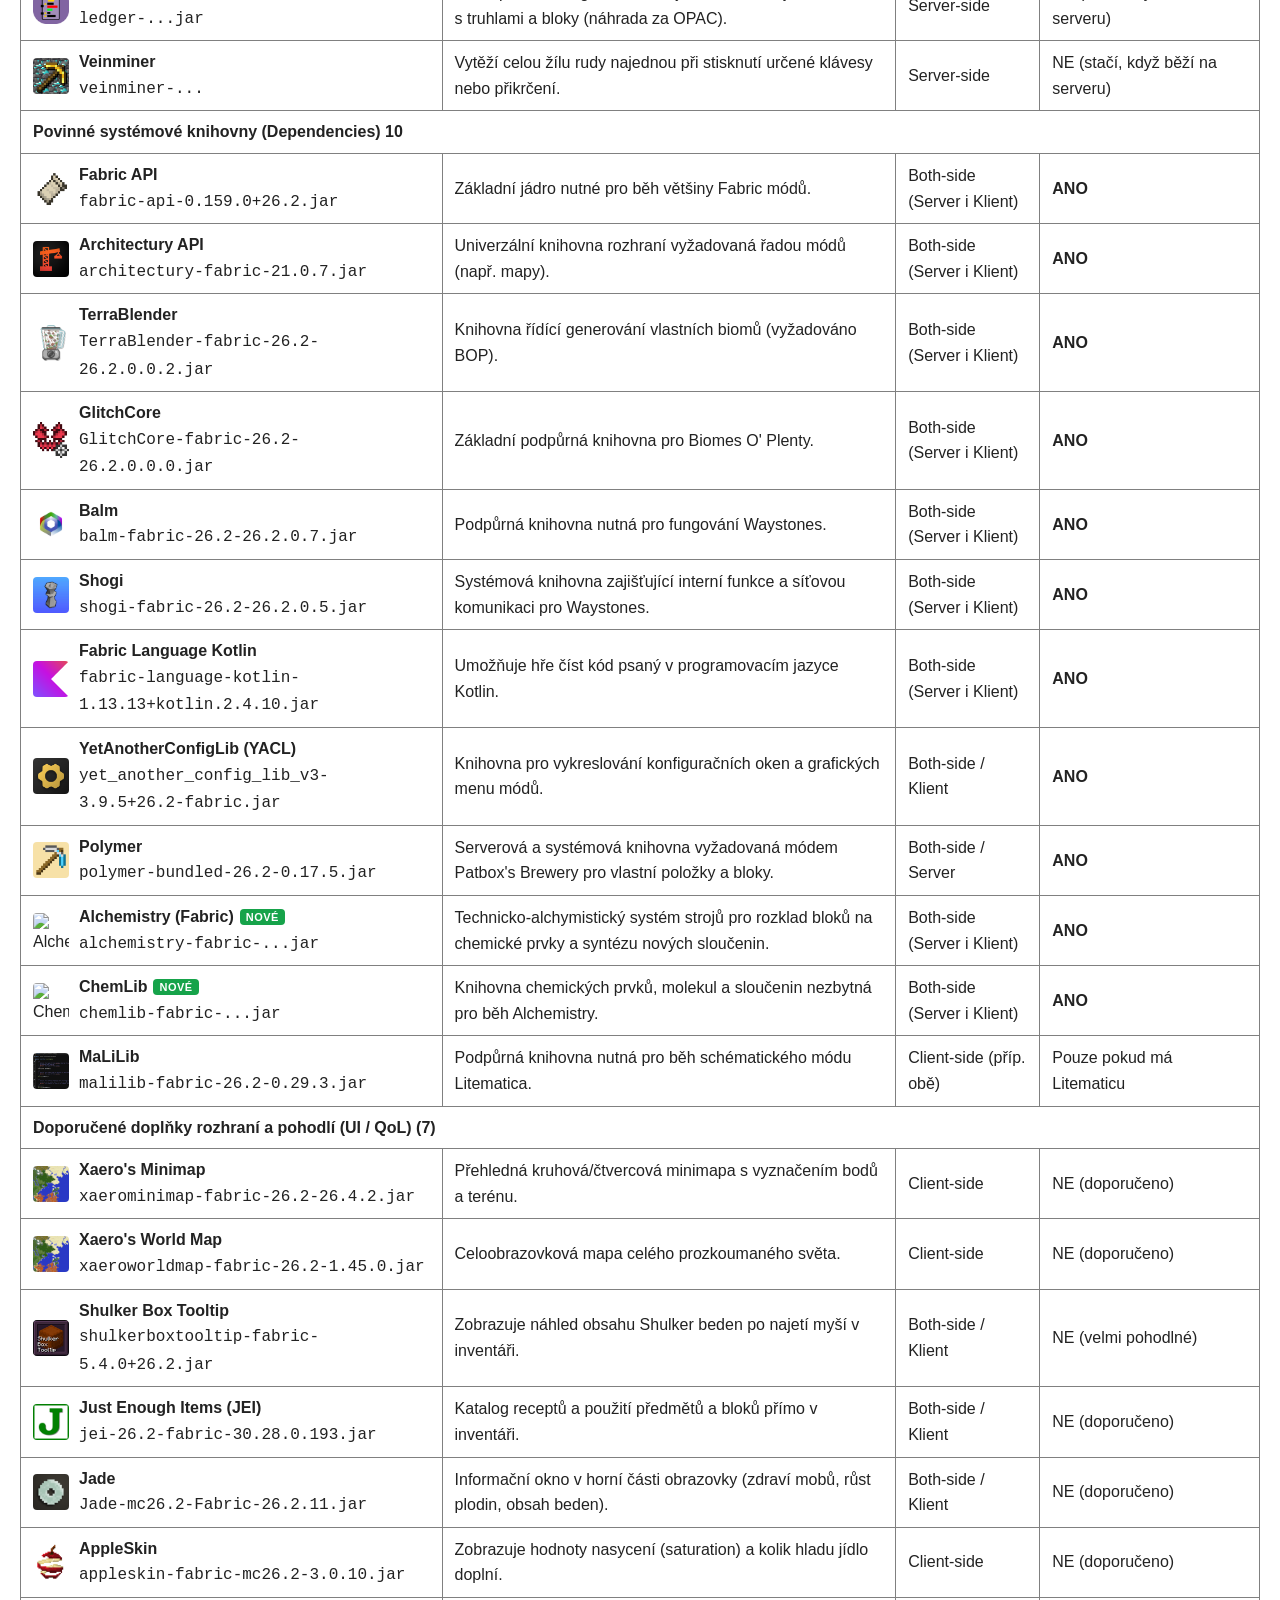
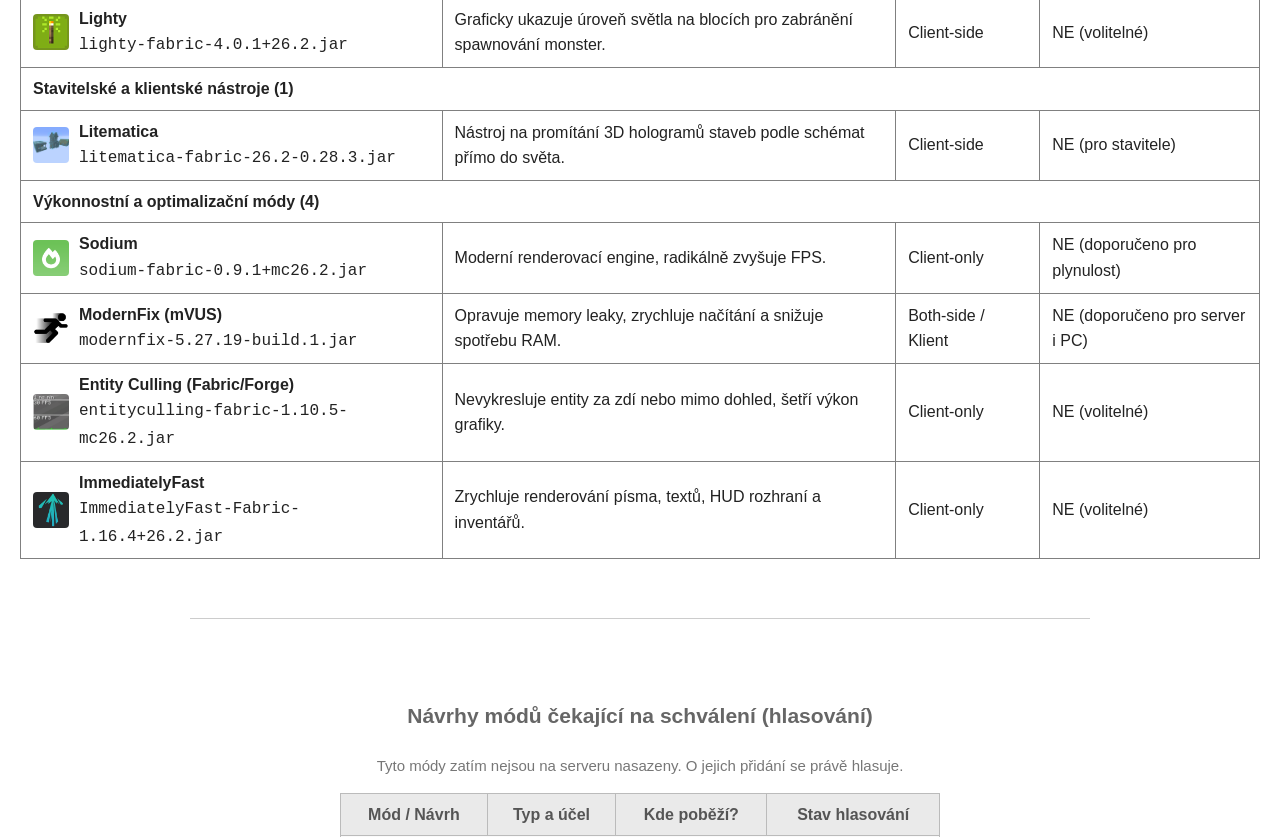
==== commit c980190d: "Přidán nový mód + Přidán popisek ohledně aktuálnosti módů (TODO - dodat obrázky)" ====
--- a/modlist.html
+++ b/modlist.html
@@ -24,6 +24,10 @@
 
 <h3 style="text-align: center;">Seznam a rozdělení módů na server</h3>
 
+<p style="text-align: center; font-size: 14px; color: #888888; margin-top: -10px; margin-bottom: 25px;">
+  Poslední aktualizace seznamu: <strong>1. října 2026</strong>
+</p>
+
   <table border="1" style="margin: 0px auto;">
     <thead>
       <tr>
@@ -150,6 +154,17 @@
         <td>Both-side (Server i Klient)</td>
         <td><strong>ANO</strong></td>
       </tr>
+      <tr>
+        <td>
+          <div class="mod-cell">
+            <img class="mod-icon" src="img/mod_icons/alchemicaldrugs.png" alt="Alchemical Drugs">
+            <div><strong>Alchemical Drugs</strong><span class="badge-new">NOVÉ</span><br><code>alchemicaldrugs-...jar</code></div>
+          </div>
+        </td>
+        <td>Addon pro Alchemistry navracející konzumovatelné substance, léčiva a látky s unikátními dočasnými efekty.</td>
+        <td>Both-side (Server i Klient)</td>
+        <td><strong>ANO</strong></td>
+      </tr>
 
       <!-- Server side -->
        <tr>
@@ -298,6 +313,28 @@
         </td>
         <td>Serverová a systémová knihovna vyžadovaná módem Patbox's Brewery pro vlastní položky a bloky.</td>
         <td>Both-side / Server</td>
+        <td><strong>ANO</strong></td>
+      </tr>
+      <tr>
+        <td>
+          <div class="mod-cell">
+            <img class="mod-icon" src="img/mod_icons/alchemistry.png" alt="Alchemistry">
+            <div><strong>Alchemistry (Fabric)</strong><span class="badge-new">NOVÉ</span><br><code>alchemistry-fabric-...jar</code></div>
+          </div>
+        </td>
+        <td>Technicko-alchymistický systém strojů pro rozklad bloků na chemické prvky a syntézu nových sloučenin.</td>
+        <td>Both-side (Server i Klient)</td>
+        <td><strong>ANO</strong></td>
+      </tr>
+      <tr>
+        <td>
+          <div class="mod-cell">
+            <img class="mod-icon" src="img/mod_icons/chemlib.png" alt="ChemLib">
+            <div><strong>ChemLib</strong><span class="badge-new">NOVÉ</span><br><code>chemlib-fabric-...jar</code></div>
+          </div>
+        </td>
+        <td>Knihovna chemických prvků, molekul a sloučenin nezbytná pro běh Alchemistry.</td>
+        <td>Both-side (Server i Klient)</td>
         <td><strong>ANO</strong></td>
       </tr>
       <tr>
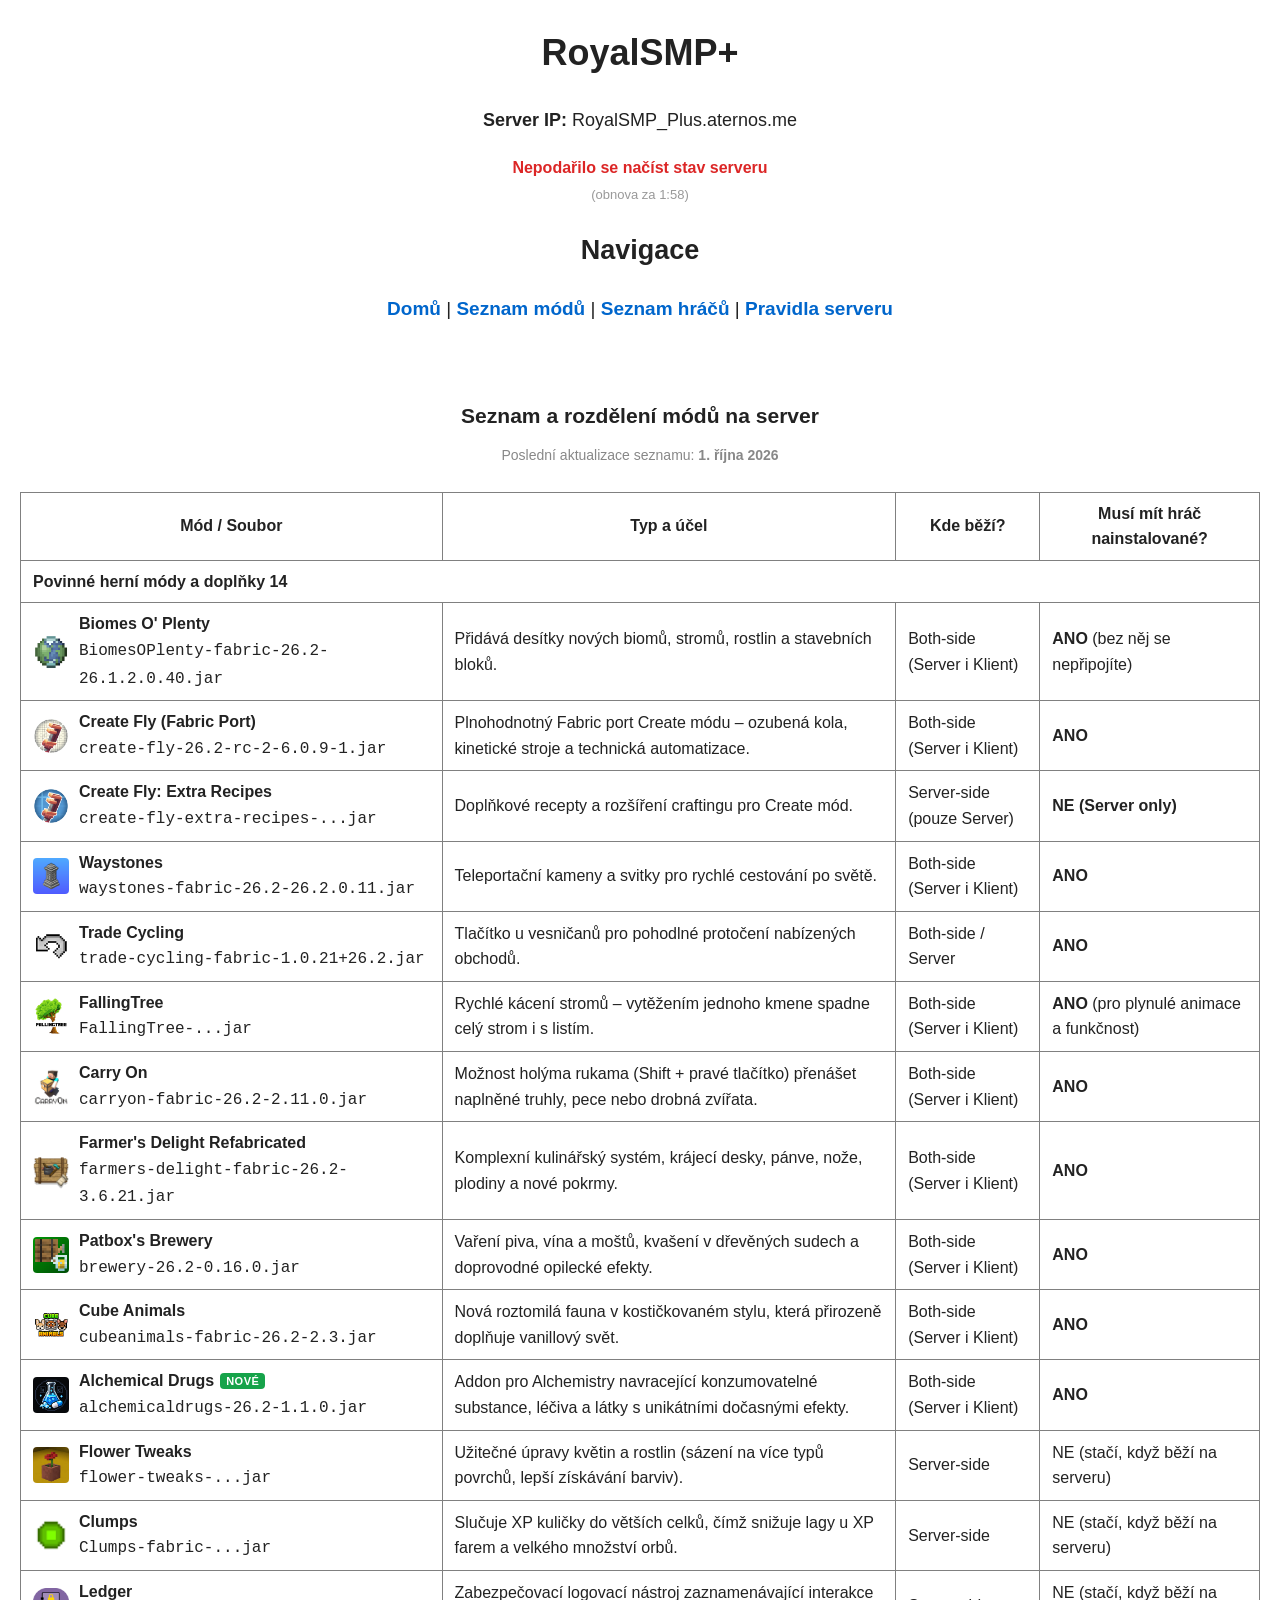
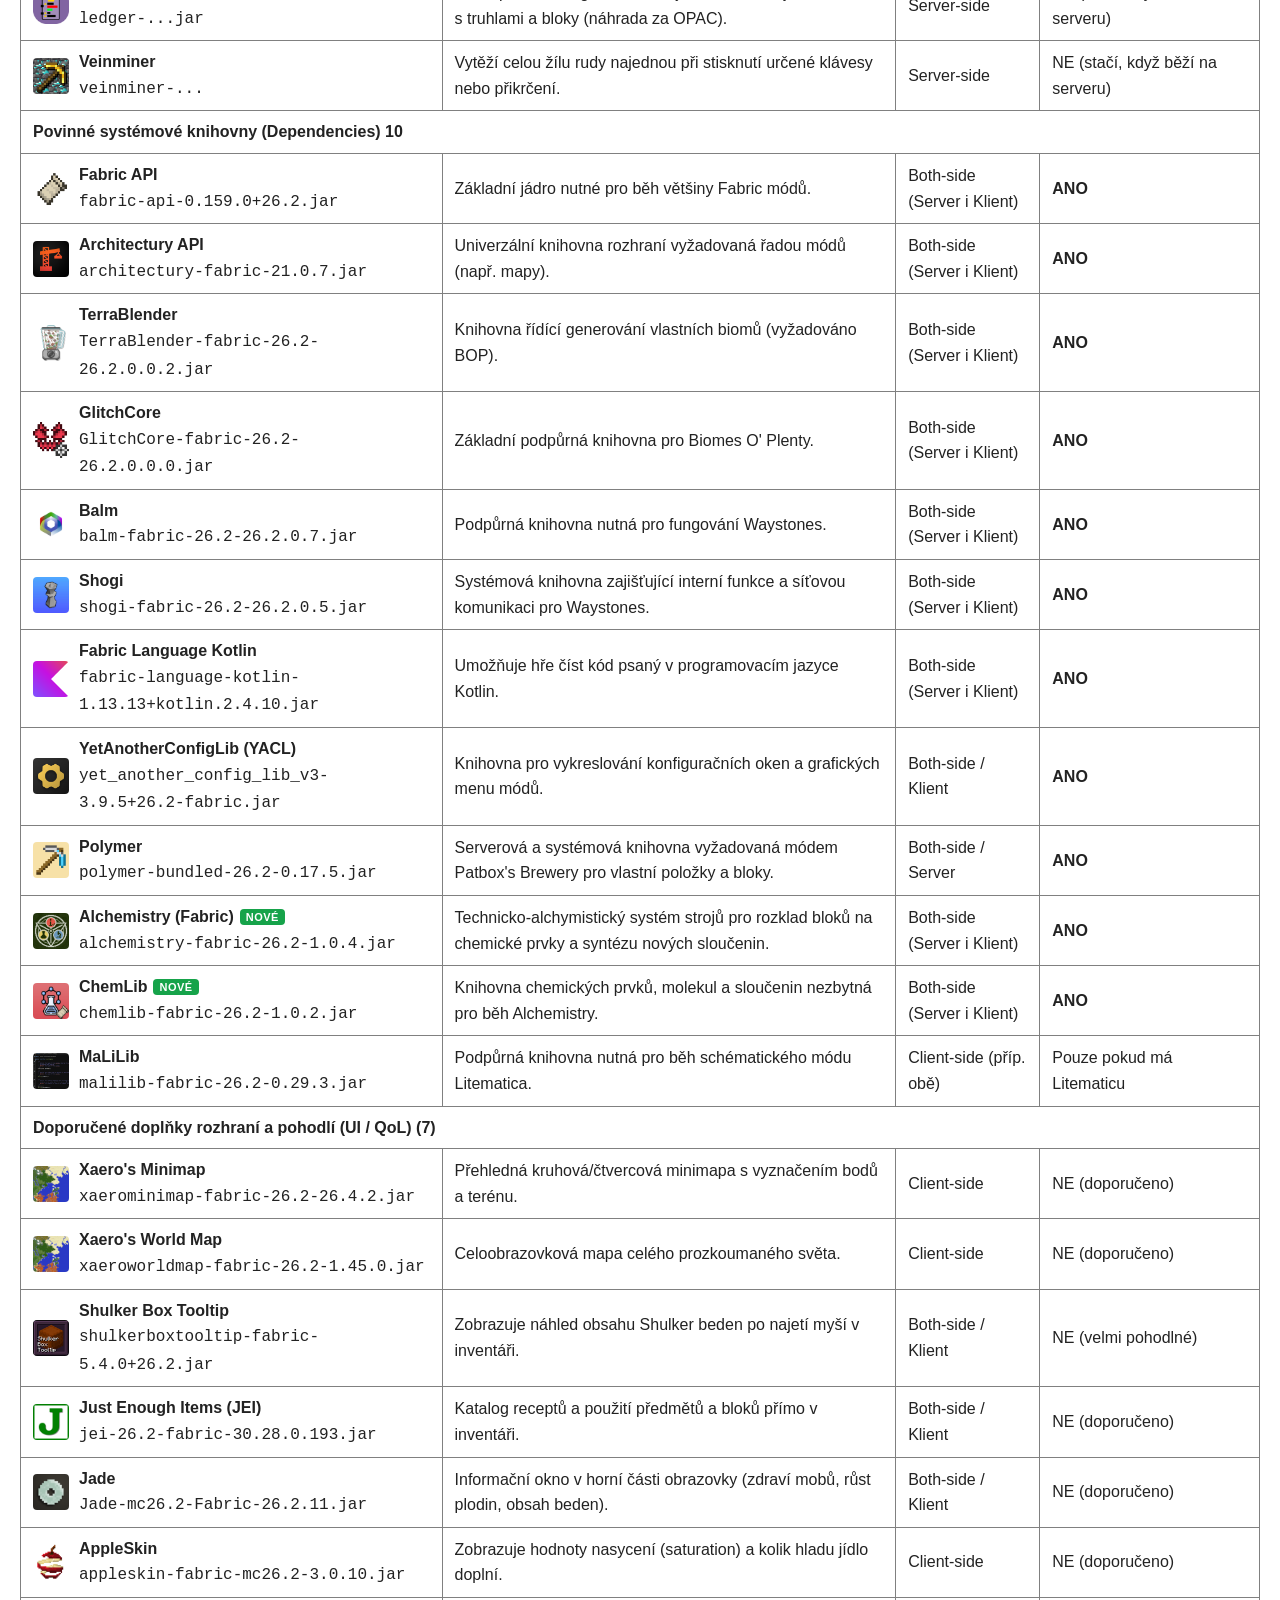
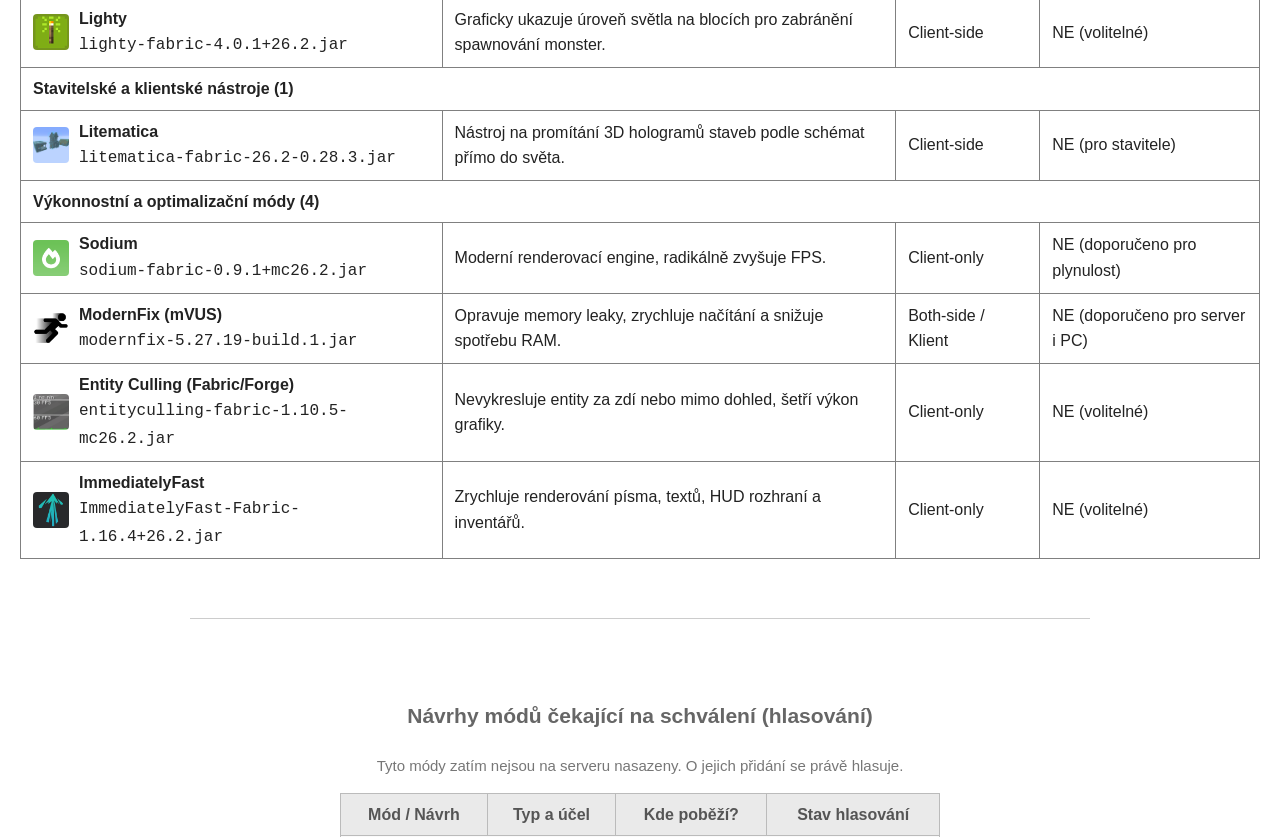
==== commit 409e3a6b: "Přidány ikonky nově přidaných módů" ====
--- a/modlist.html
+++ b/modlist.html
@@ -158,7 +158,7 @@
         <td>
           <div class="mod-cell">
             <img class="mod-icon" src="img/mod_icons/alchemicaldrugs.png" alt="Alchemical Drugs">
-            <div><strong>Alchemical Drugs</strong><span class="badge-new">NOVÉ</span><br><code>alchemicaldrugs-...jar</code></div>
+            <div><strong>Alchemical Drugs</strong><span class="badge-new">NOVÉ</span><br><code>alchemicaldrugs-26.2-1.1.0.jar</code></div>
           </div>
         </td>
         <td>Addon pro Alchemistry navracející konzumovatelné substance, léčiva a látky s unikátními dočasnými efekty.</td>
@@ -319,7 +319,7 @@
         <td>
           <div class="mod-cell">
             <img class="mod-icon" src="img/mod_icons/alchemistry.png" alt="Alchemistry">
-            <div><strong>Alchemistry (Fabric)</strong><span class="badge-new">NOVÉ</span><br><code>alchemistry-fabric-...jar</code></div>
+            <div><strong>Alchemistry (Fabric)</strong><span class="badge-new">NOVÉ</span><br><code>alchemistry-fabric-26.2-1.0.4.jar</code></div>
           </div>
         </td>
         <td>Technicko-alchymistický systém strojů pro rozklad bloků na chemické prvky a syntézu nových sloučenin.</td>
@@ -330,7 +330,7 @@
         <td>
           <div class="mod-cell">
             <img class="mod-icon" src="img/mod_icons/chemlib.png" alt="ChemLib">
-            <div><strong>ChemLib</strong><span class="badge-new">NOVÉ</span><br><code>chemlib-fabric-...jar</code></div>
+            <div><strong>ChemLib</strong><span class="badge-new">NOVÉ</span><br><code>chemlib-fabric-26.2-1.0.2.jar</code></div>
           </div>
         </td>
         <td>Knihovna chemických prvků, molekul a sloučenin nezbytná pro běh Alchemistry.</td>
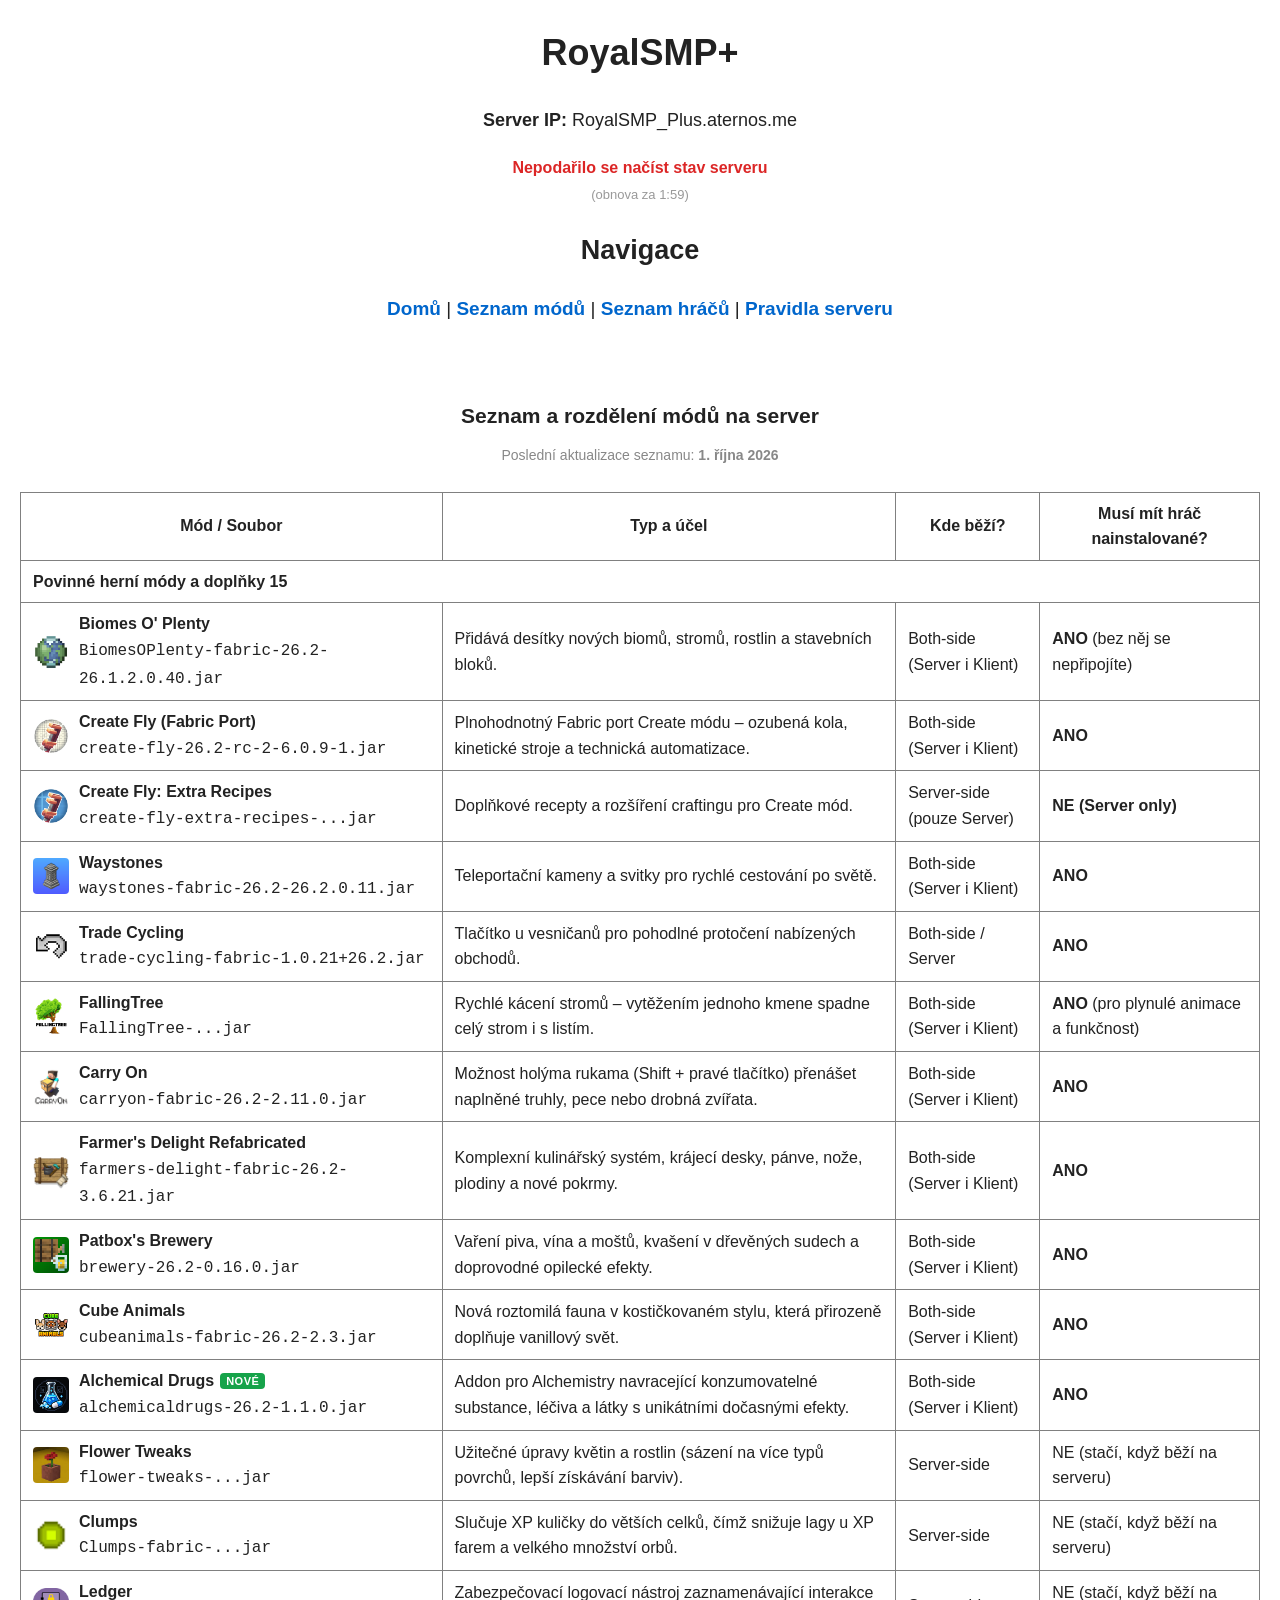
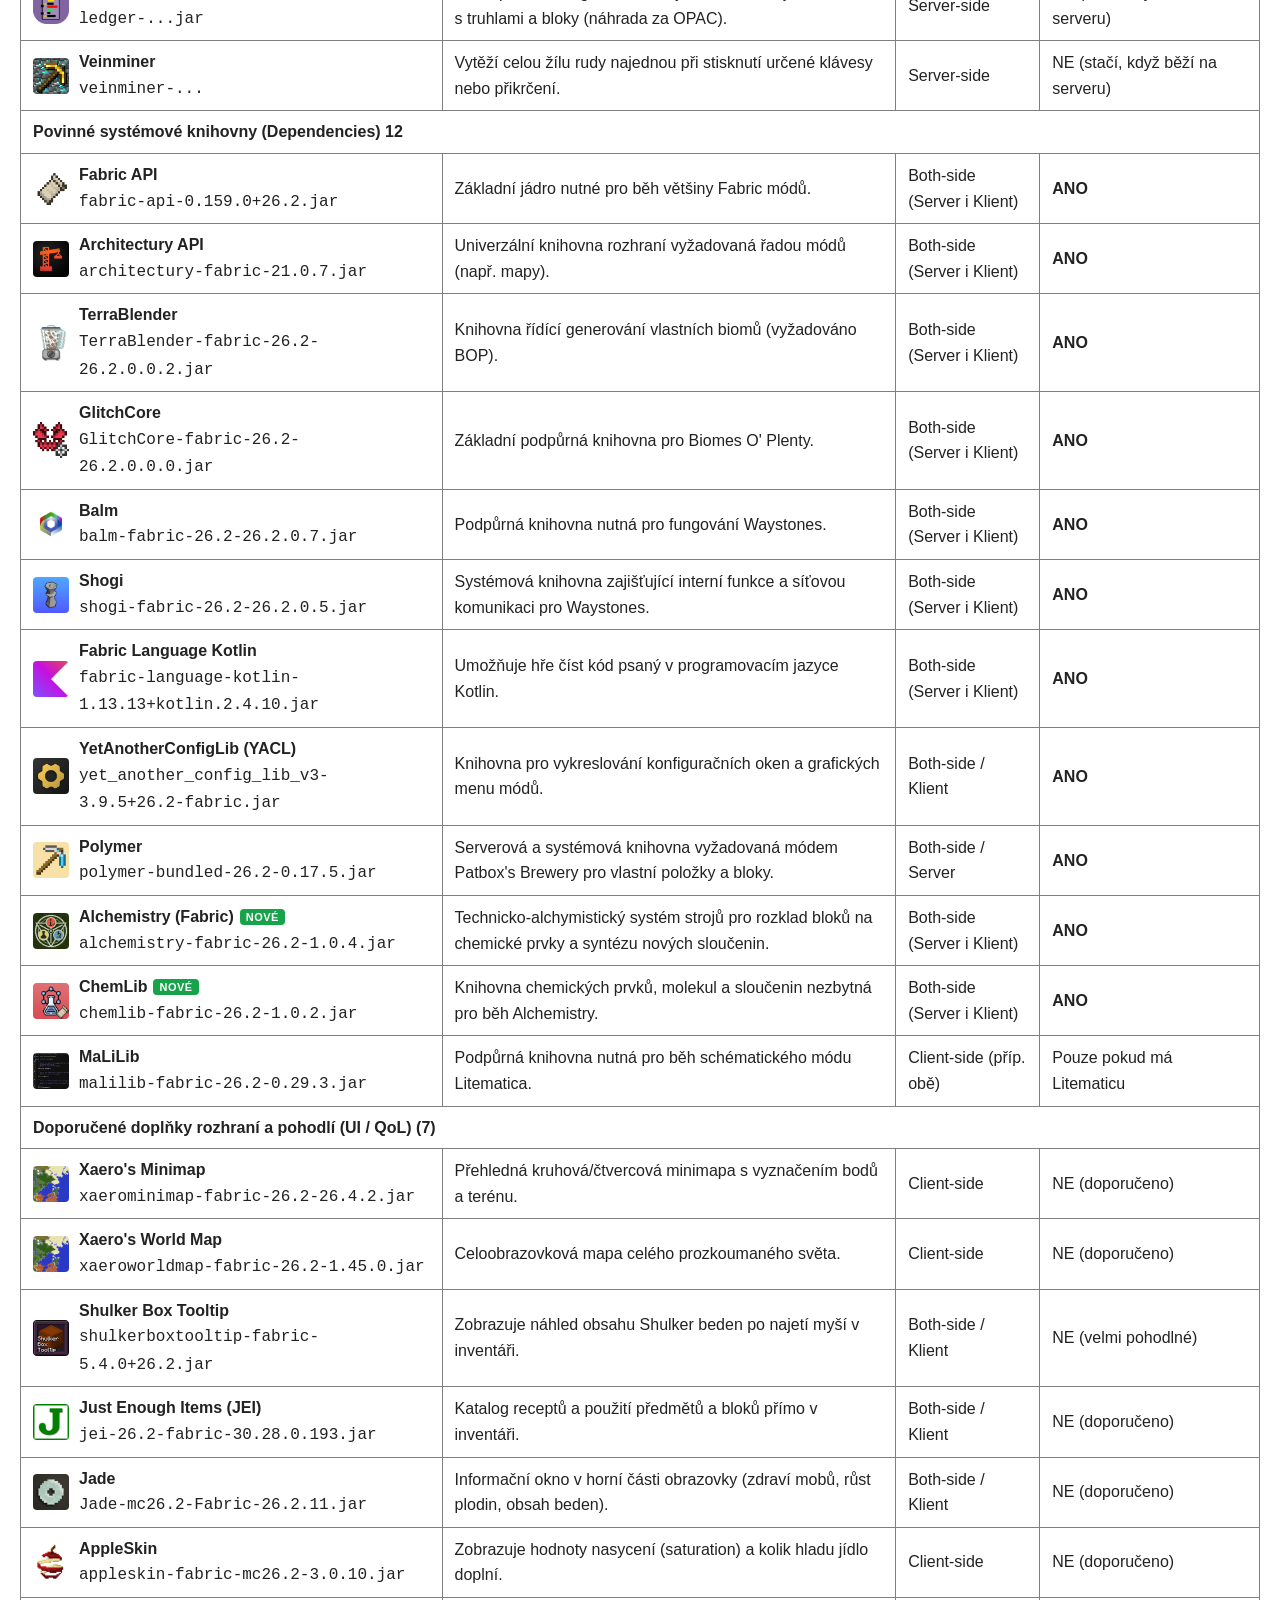
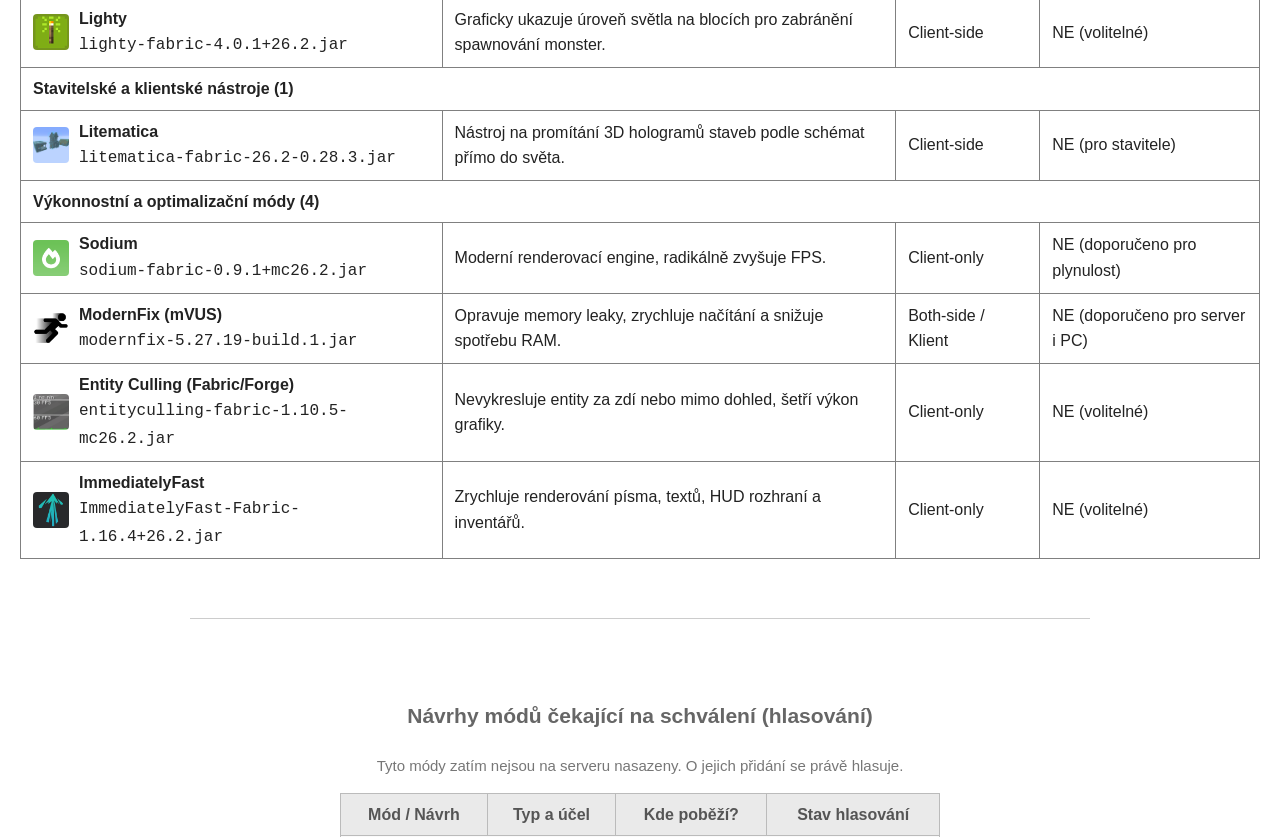
==== commit 44856613: "Updatunto číslo módů a knihoven (I forgor)" ====
--- a/modlist.html
+++ b/modlist.html
@@ -40,7 +40,7 @@
     <tbody>
       <!-- POVINNÉ HERNÍ MÓDY -->
       <tr>
-        <th colspan="4" align="left">Povinné herní módy a doplňky 14</th>
+        <th colspan="4" align="left">Povinné herní módy a doplňky 15</th>
       </tr>
       <tr>
         <td>
@@ -214,7 +214,7 @@
 
       <!-- POVINNÉ SYSTÉMOVÉ KNIHOVNY -->
       <tr>
-        <th colspan="4" align="left">Povinné systémové knihovny (Dependencies) 10</th>
+        <th colspan="4" align="left">Povinné systémové knihovny (Dependencies) 12</th>
       </tr>
       <tr>
         <td>
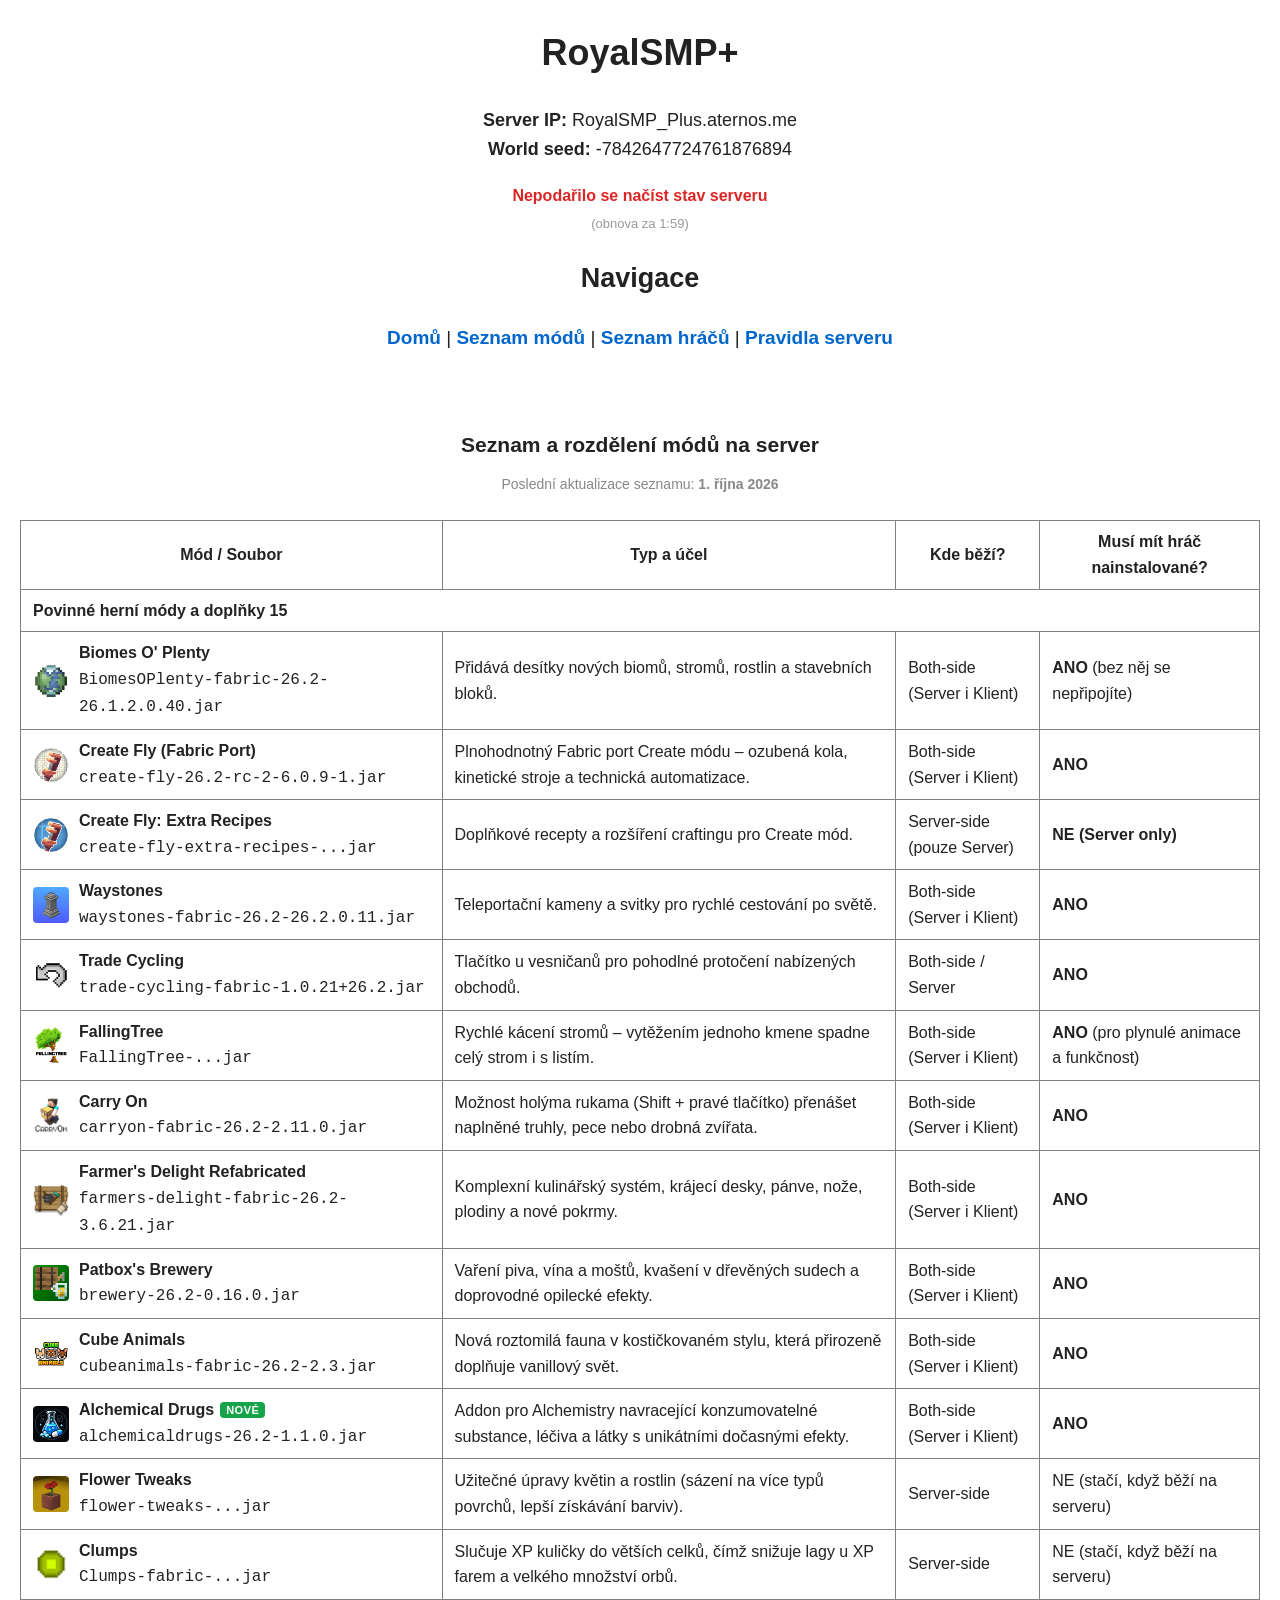
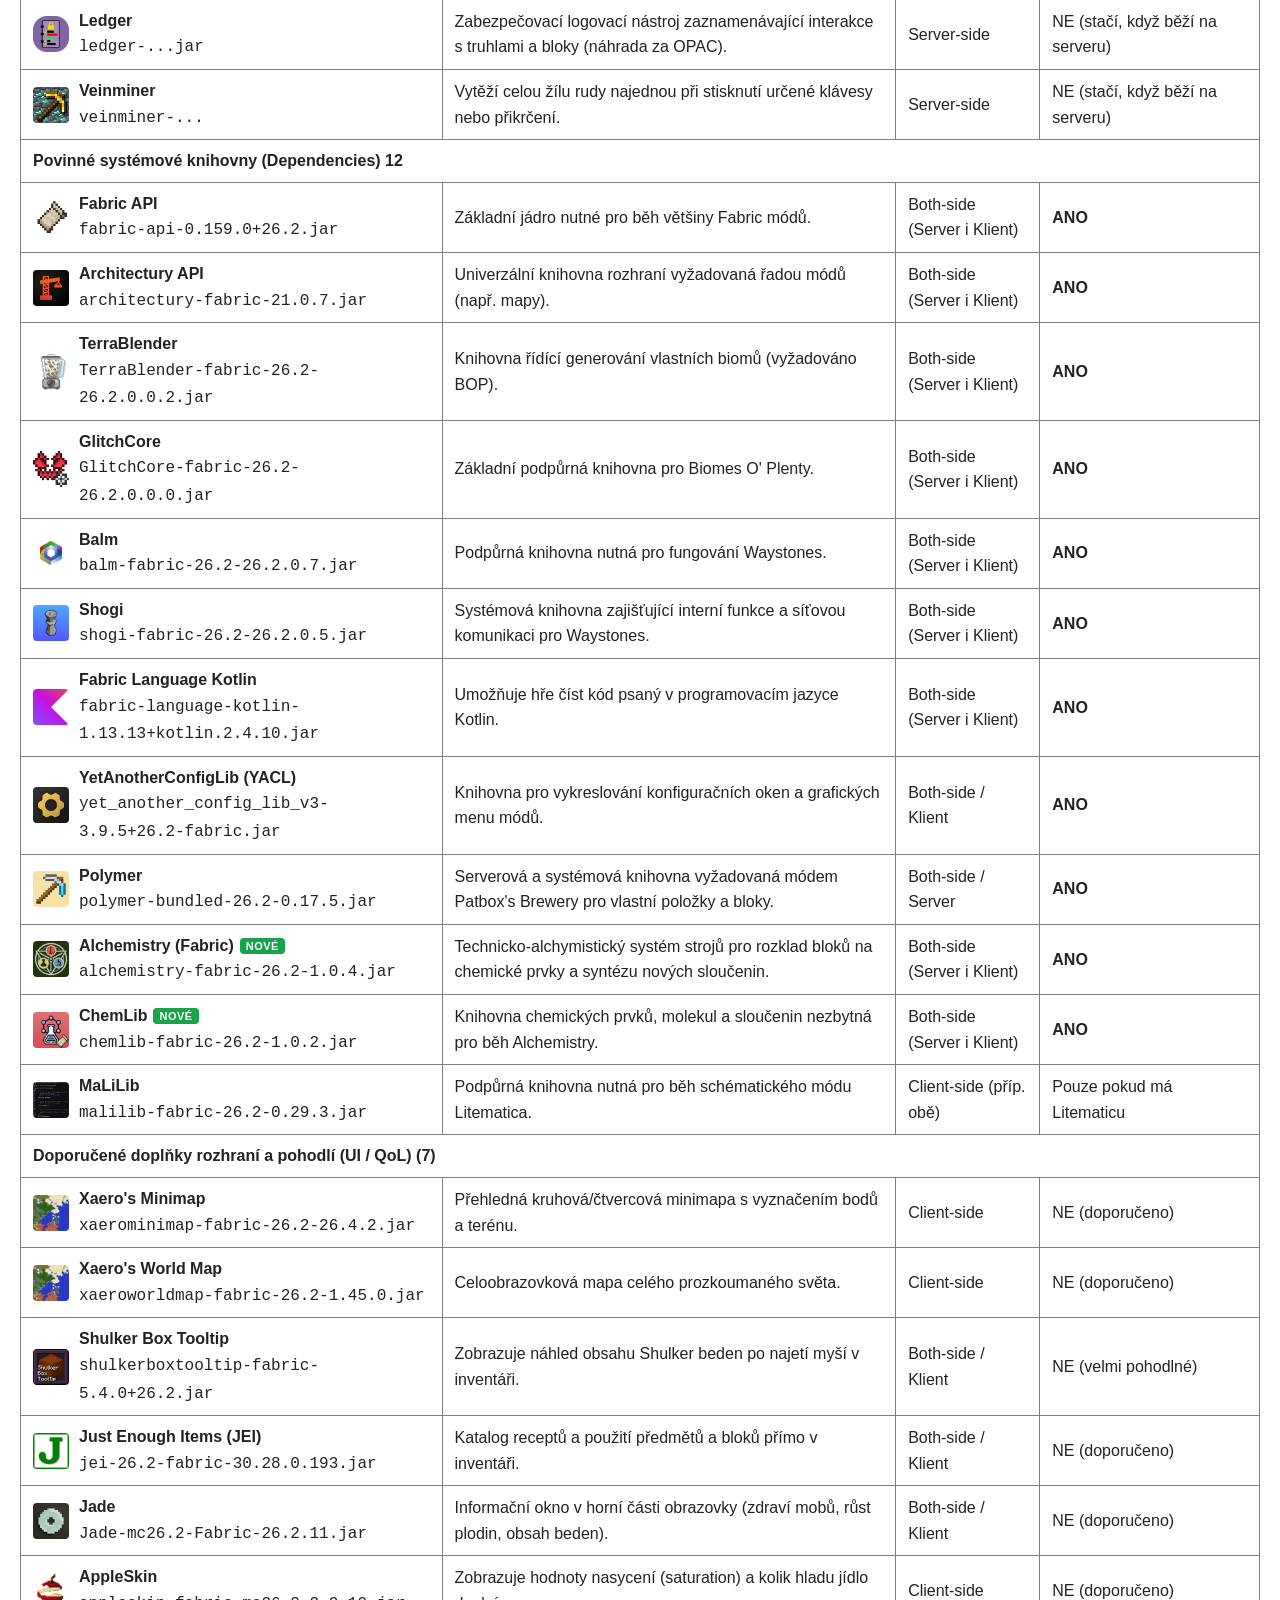
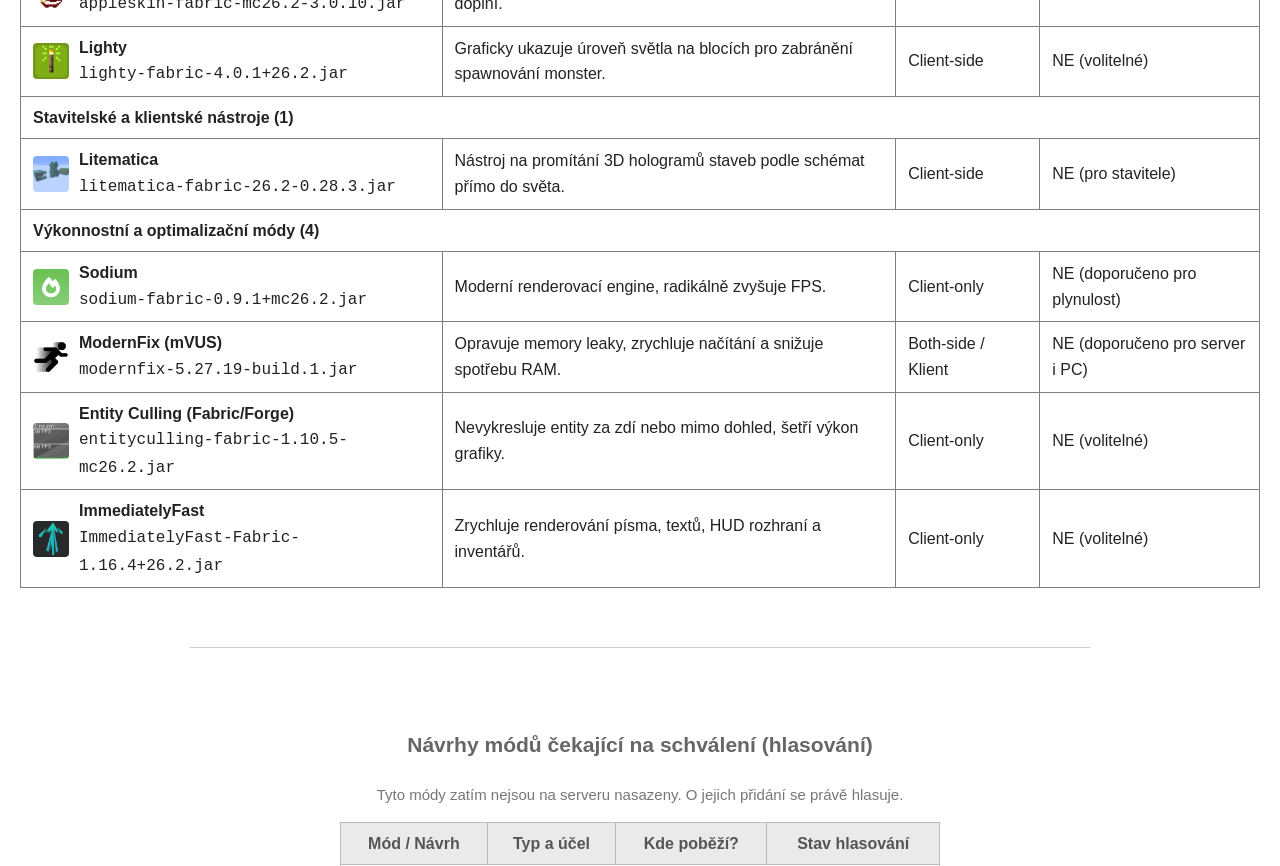
==== commit 06261196: "Přidán seed světa na stránky" ====
--- a/modlist.html
+++ b/modlist.html
@@ -8,7 +8,7 @@
 <body>
 
 <h1 style="text-align: center;">RoyalSMP+</h1>
-<p style="text-align: center;"><b>Server IP:</b> RoyalSMP_Plus.aternos.me</p>
+<p style="text-align: center;"><b>Server IP:</b> RoyalSMP_Plus.aternos.me <br><b>World seed:</b> -7842647724761876894</p>
 
 <div style="text-align: center; margin-bottom: 20px;">
   <span id="server-notice" style="font-weight: bold; font-size: 16px; color: #777;">Zjišťuji stav serveru...</span>
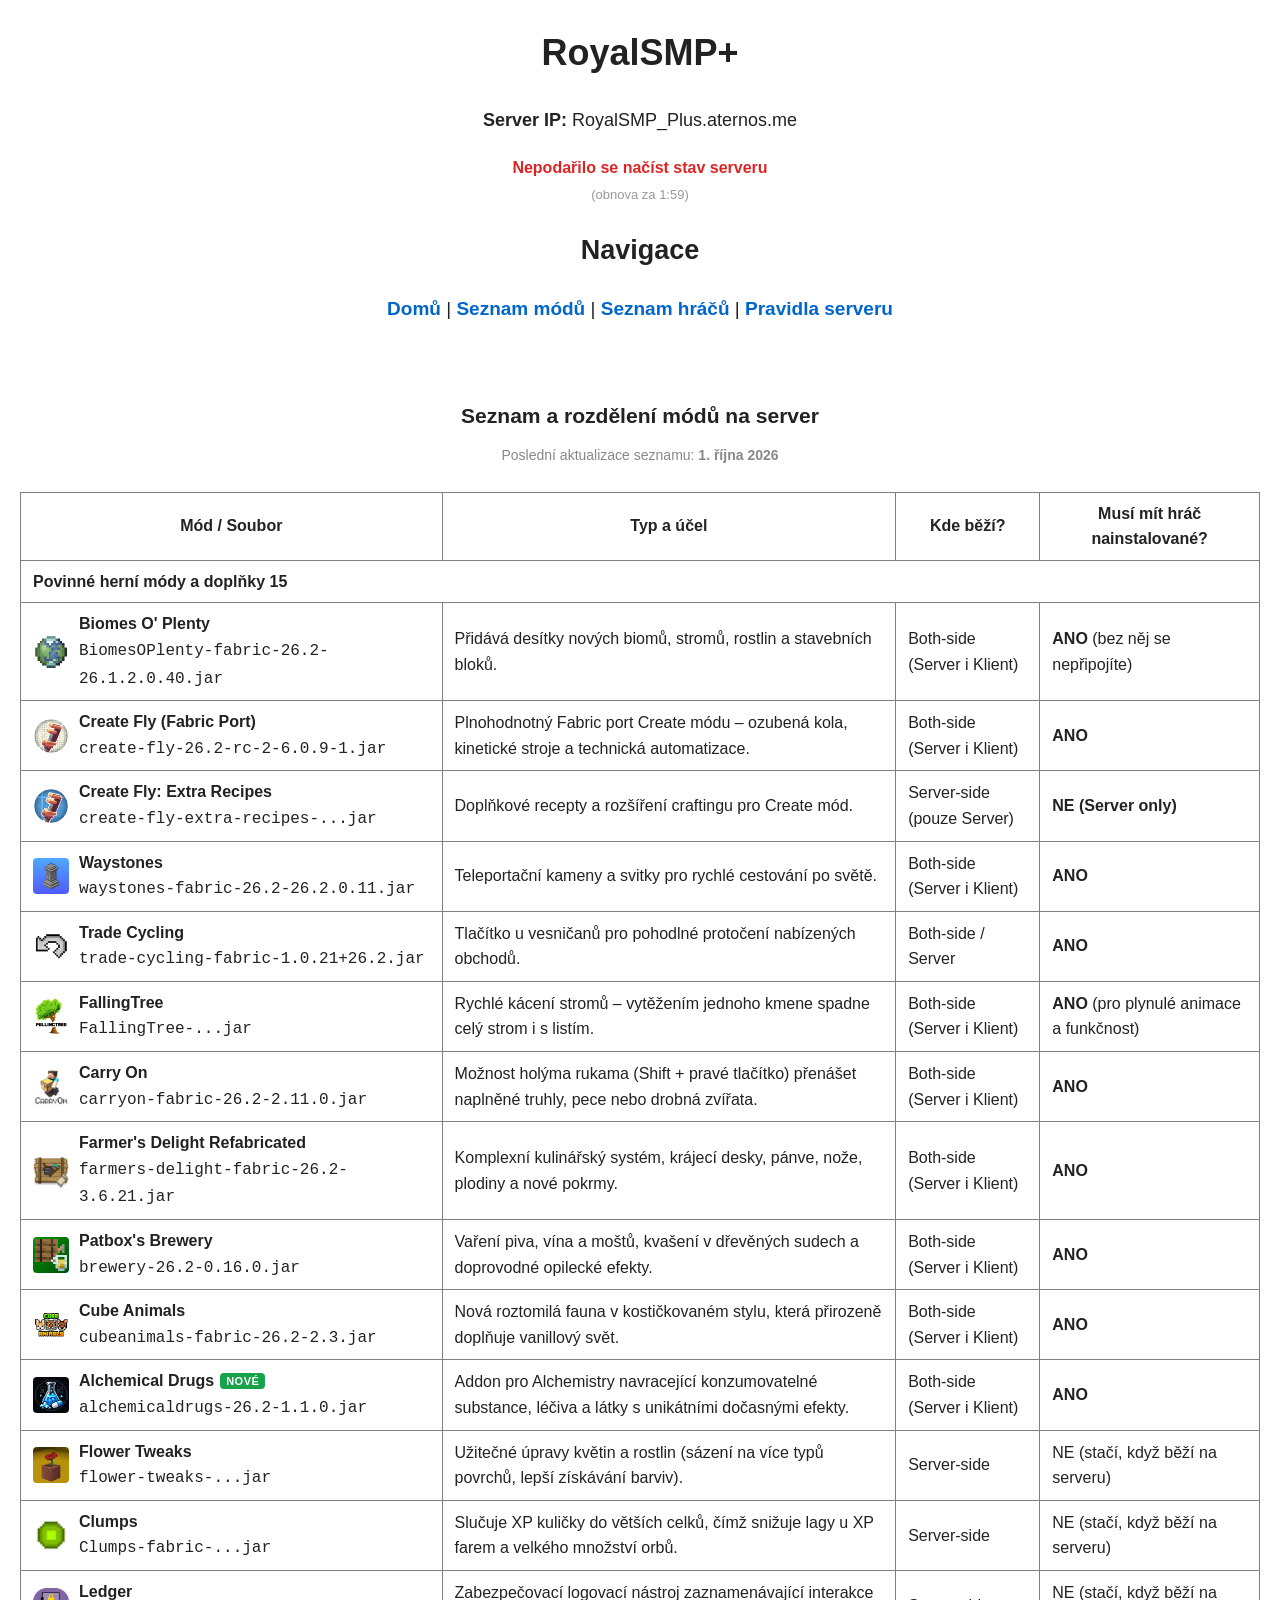
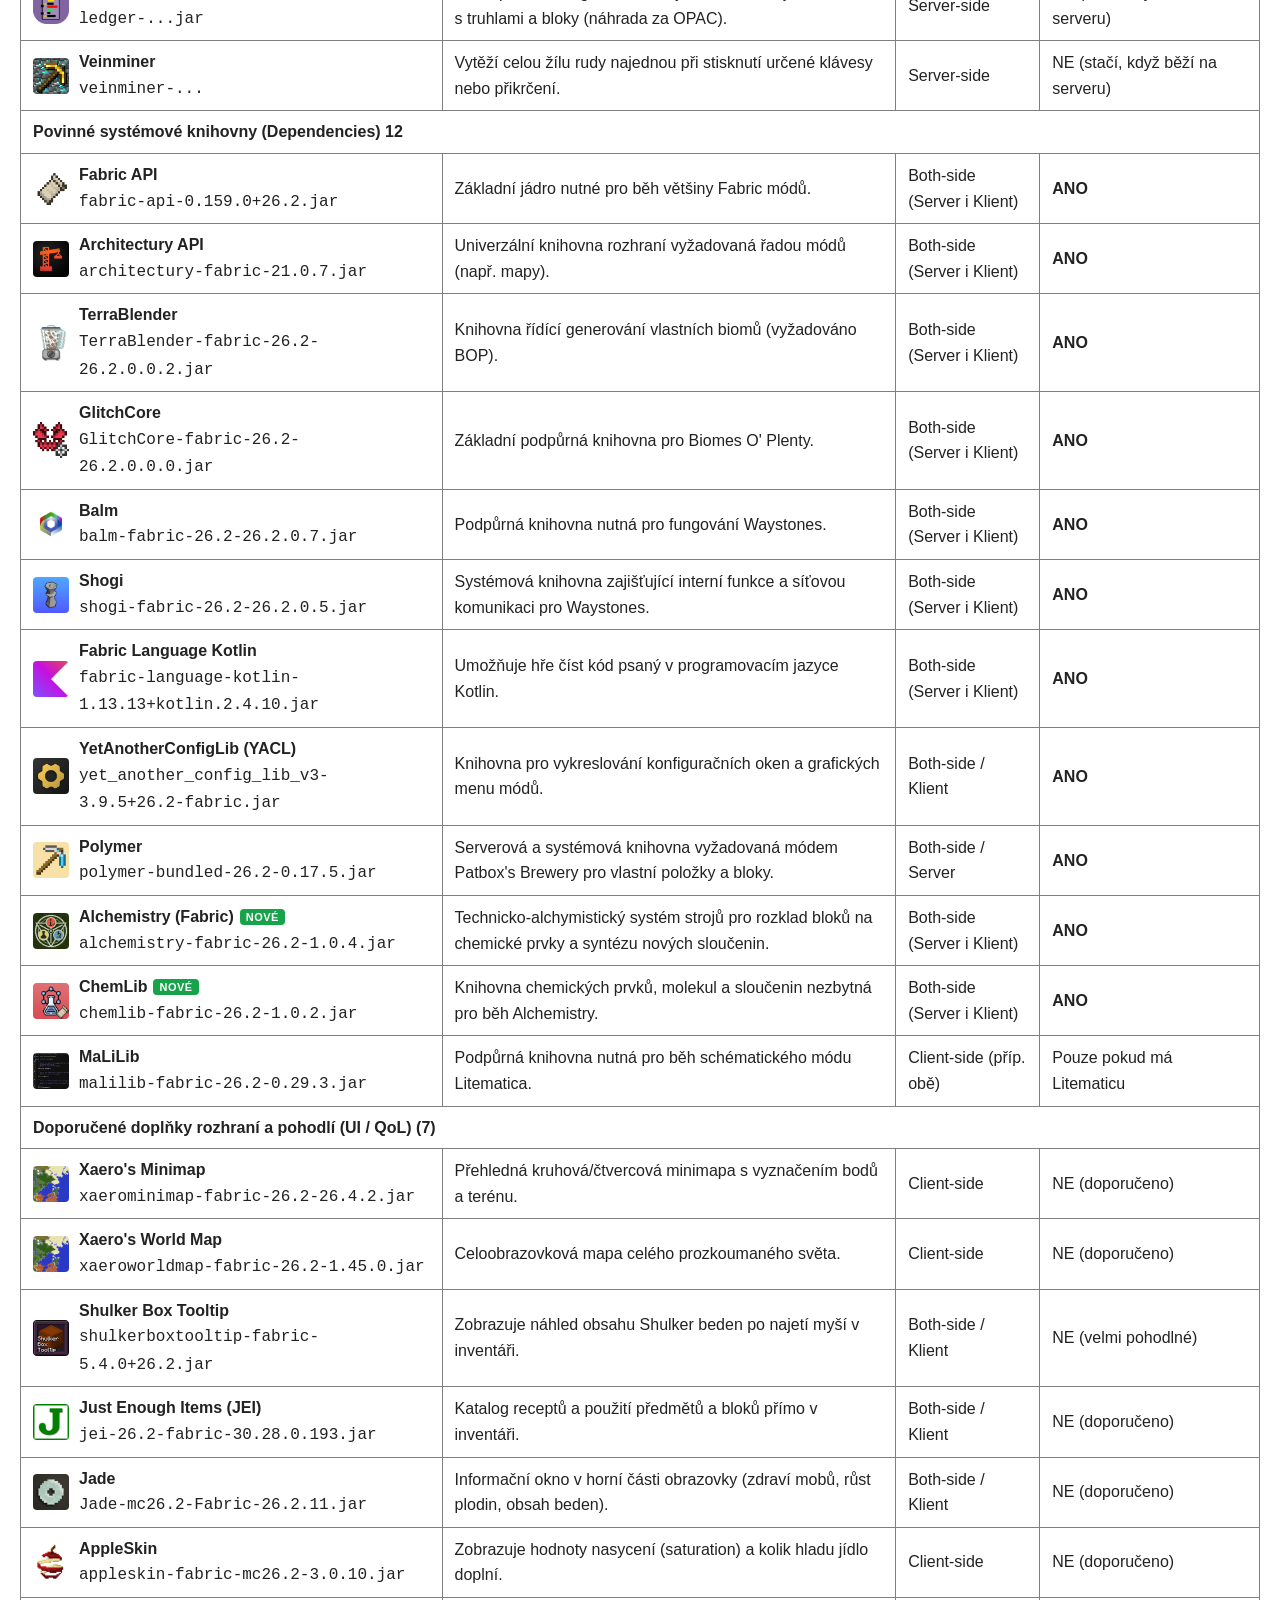
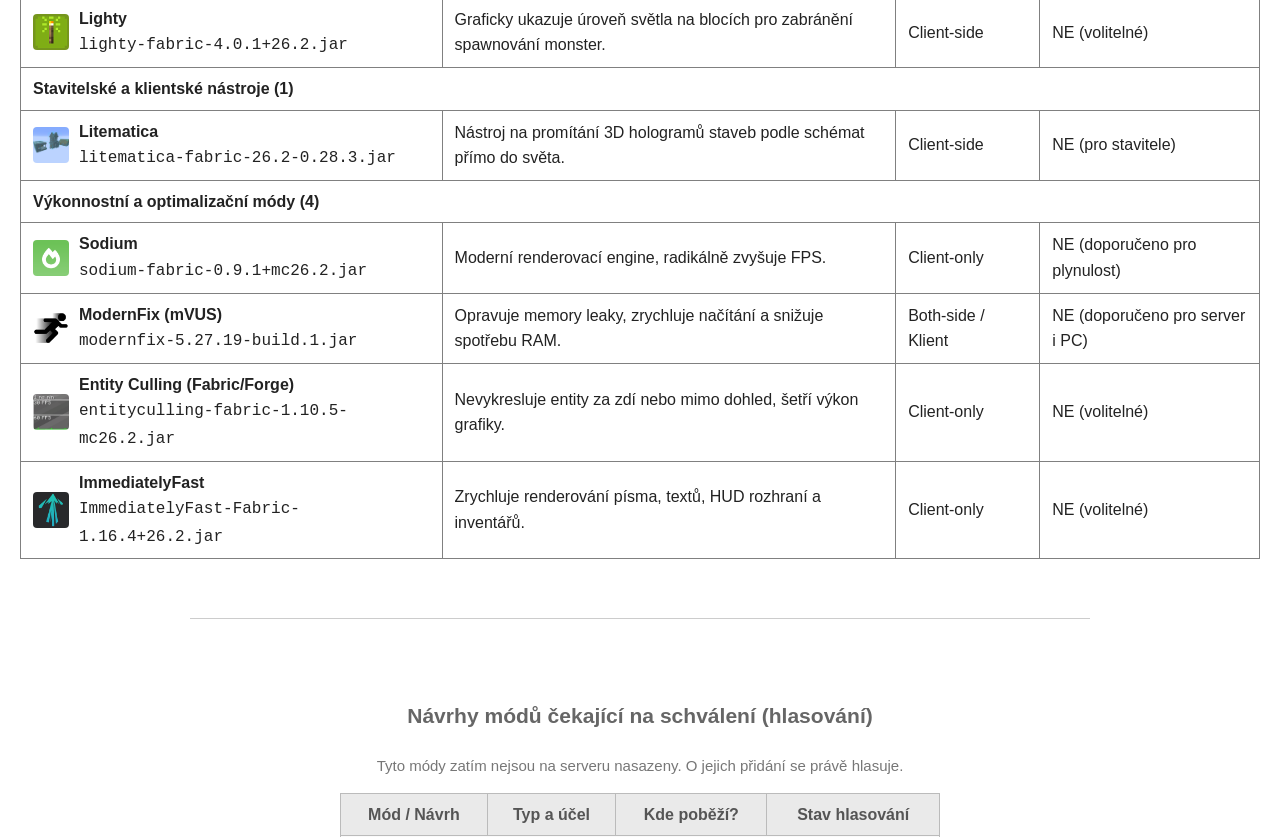
==== commit c6768738: "Přesunutí seedu na Main Page dospodu" ====
--- a/modlist.html
+++ b/modlist.html
@@ -8,7 +8,7 @@
 <body>
 
 <h1 style="text-align: center;">RoyalSMP+</h1>
-<p style="text-align: center;"><b>Server IP:</b> RoyalSMP_Plus.aternos.me <br><b>World seed:</b> -7842647724761876894</p>
+<p style="text-align: center;"><b>Server IP:</b> RoyalSMP_Plus.aternos.me</p>
 
 <div style="text-align: center; margin-bottom: 20px;">
   <span id="server-notice" style="font-weight: bold; font-size: 16px; color: #777;">Zjišťuji stav serveru...</span>
